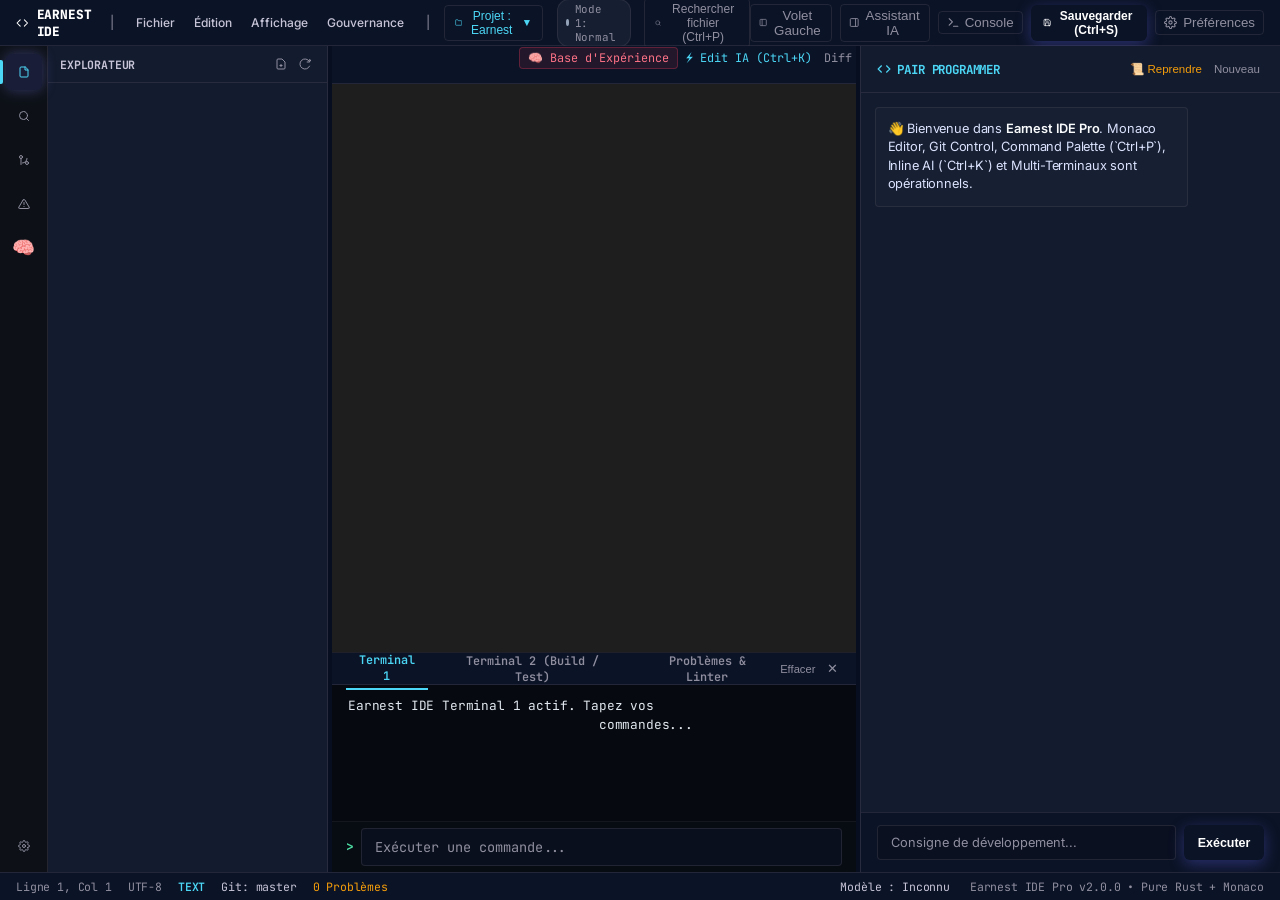
==== earnest-ide/ui/index.html @ 31672d4c "fix(server): implement /api/ide/invariants and /api/ide/governance/check_invariants endpoints" ====
<!DOCTYPE html>
<html lang="fr">

<head>
    <meta charset="UTF-8">
    <meta name="viewport" content="width=device-width, initial-scale=1.0">
    <title>Earnest IDE • Professional Agentic Code Studio</title>
    <link rel="preconnect" href="https://fonts.googleapis.com">
    <link rel="preconnect" href="https://fonts.gstatic.com" crossorigin>
    <link
        href="https://fonts.googleapis.com/css2?family=Inter:wght@400;500;600;700;800&family=JetBrains+Mono:wght@400;500;600;700&display=swap"
        rel="stylesheet">
    <link rel="stylesheet" href="css/variables.css">
    <link rel="stylesheet" href="css/layout.css">
    <link rel="stylesheet" href="css/components.css">
    <script>
        (function () {
            const isCustomScheme = window.location.protocol === 'tauri:' || window.location.protocol === 'file:' || window.location.hostname === 'tauri.localhost';
            window.__EARNEST_IDE_API__ = isCustomScheme ? 'http://127.0.0.1:8090' : window.location.origin;

            const origFetch = window.fetch;
            window.fetch = function (resource, init) {
                if (typeof resource === 'string' && resource.startsWith('/api/')) {
                    resource = window.__EARNEST_IDE_API__ + resource;
                } else if (resource instanceof Request && resource.url.startsWith('/api/')) {
                    resource = new Request(window.__EARNEST_IDE_API__ + resource.url, resource);
                }
                return origFetch(resource, init);
            };
        })();
    </script>
    <script src="js/vendor/marked.min.js"></script>
    <script src="js/vendor/monaco/vs/loader.js"></script>

    <style>
        body,
        html {
            margin: 0;
            padding: 0;
            height: 100%;
            overflow: hidden;
            background: var(--surface-lowest);
            color: var(--text-primary);
            font-family: var(--font-sans);
        }

        .ide-container {
            display: grid;
            grid-template-rows: 46px 1fr 28px;
            height: 100vh;
            width: 100vw;
        }

        .ide-top-bar {
            display: flex;
            align-items: center;
            justify-content: space-between;
            padding: 0 1rem;
            background: var(--surface-dim);
            border-bottom: 1px solid var(--border-subtle);
            font-size: 0.8rem;
            user-select: none;
        }

        /* Barre d'activité VS Code Style (Activity Bar) */
        .ide-body-wrap {
            display: grid;
            grid-template-columns: 48px 1fr;
            overflow: hidden;
            height: 100%;
        }

        .activity-bar {
            background: #0d1117;
            border-right: 1px solid var(--border-subtle);
            display: flex;
            flex-direction: column;
            align-items: center;
            padding: 0.5rem 0;
            gap: 0.5rem;
            z-index: 10;
        }

        .activity-btn {
            width: 36px;
            height: 36px;
            display: flex;
            align-items: center;
            justify-content: center;
            border-radius: 6px;
            border: none;
            background: transparent;
            color: var(--text-muted);
            cursor: pointer;
            transition: all 0.15s ease;
            position: relative;
        }

        .activity-btn:hover {
            color: var(--text-primary);
            background: rgba(255, 255, 255, 0.06);
        }

        .activity-btn.active {
            color: var(--accent-cyan);
            background: rgba(99, 102, 241, 0.15);
        }

        .activity-btn.active::before {
            content: '';
            position: absolute;
            left: -6px;
            top: 6px;
            bottom: 6px;
            width: 3px;
            background: var(--accent-cyan);
            border-radius: 0 2px 2px 0;
        }

        .ide-main-grid {
            display: grid;
            grid-template-columns: var(--sidebar-width, 280px) 4px 1fr 4px var(--agent-width, 420px);
            overflow: hidden;
            height: 100%;
        }

        /* Splitters / Resizers Draggables */
        .resizer-v {
            width: 4px;
            cursor: col-resize;
            background: transparent;
            transition: background 0.2s ease;
            z-index: 10;
        }

        .resizer-v:hover,
        .resizer-v.dragging {
            background: var(--accent-cyan);
            box-shadow: 0 0 8px var(--accent-cyan);
        }

        /* 1. Panneau Latéral Gauche Commutable (Explorer / Search / Git / Diagnostics) */
        .ide-sidebar-pane {
            background: var(--surface-low);
            border-right: 1px solid var(--border-subtle);
            display: flex;
            flex-direction: column;
            overflow: hidden;
        }

        .sidebar-view {
            display: none;
            flex-direction: column;
            height: 100%;
            overflow: hidden;
        }

        .sidebar-view.active {
            display: flex;
        }

        .tree-header {
            padding: 0.5rem 0.75rem;
            font-family: var(--font-mono);
            font-size: 0.72rem;
            font-weight: 700;
            color: var(--text-secondary);
            text-transform: uppercase;
            border-bottom: 1px solid var(--border-subtle);
            display: flex;
            justify-content: space-between;
            align-items: center;
        }

        .icon-btn {
            background: none;
            border: none;
            color: var(--text-muted);
            cursor: pointer;
            padding: 4px;
            border-radius: 4px;
            display: inline-flex;
            align-items: center;
            justify-content: center;
            transition: all 0.15s ease;
        }

        .icon-btn:hover {
            color: var(--text-primary);
            background: rgba(255, 255, 255, 0.08);
        }

        .sidebar-body {
            flex: 1;
            overflow-y: auto;
            padding: 0.25rem 0;
            font-family: var(--font-mono);
            font-size: 0.78rem;
        }

        /* Arborescence dépliable */
        .tree-node-row {
            display: flex;
            align-items: center;
            padding: 0.25rem 0.5rem;
            cursor: pointer;
            color: var(--text-secondary);
            white-space: nowrap;
            overflow: hidden;
            text-overflow: ellipsis;
            position: relative;
            user-select: none;
        }

        .tree-node-row:hover {
            background: rgba(255, 255, 255, 0.05);
            color: var(--text-primary);
        }

        .tree-node-row.selected {
            background: rgba(99, 102, 241, 0.18);
            color: var(--accent-cyan);
            font-weight: 600;
        }

        .tree-arrow {
            display: inline-flex;
            align-items: center;
            justify-content: center;
            width: 16px;
            height: 16px;
            font-size: 9px;
            color: var(--text-muted);
            transition: transform 0.15s ease;
            flex-shrink: 0;
        }

        .tree-arrow.expanded {
            transform: rotate(90deg);
        }

        .tree-arrow.spacer {
            visibility: hidden;
        }

        .tree-icon {
            display: inline-flex;
            margin-right: 0.4rem;
            flex-shrink: 0;
        }

        .tree-item-actions {
            display: none;
            position: absolute;
            right: 6px;
            gap: 4px;
            background: var(--surface-low);
            padding: 2px 4px;
            border-radius: 4px;
        }

        .tree-node-row:hover .tree-item-actions {
            display: flex;
        }

        /* 2. Panneau Central (Monaco Editor + Panneau Inférieur Multi-onglets) */
        .ide-center-pane {
            display: grid;
            grid-template-rows: 1fr 220px;
            background: #1e1e1e;
            overflow: hidden;
            position: relative;
        }

        .ide-center-pane.bottom-panel-closed {
            grid-template-rows: 1fr 0px;
        }

        .ide-editor-section {
            display: flex;
            flex-direction: column;
            overflow: hidden;
            position: relative;
            background: #1e1e1e;
        }

        .editor-top-controls {
            display: flex;
            background: var(--surface-dim);
            border-bottom: 1px solid var(--border-subtle);
            height: 38px;
            align-items: stretch;
            justify-content: space-between;
        }

        .editor-tabs {
            display: flex;
            overflow-x: auto;
            flex: 1;
        }

        .editor-tab {
            display: inline-flex;
            align-items: center;
            gap: 0.5rem;
            padding: 0 0.85rem;
            font-family: var(--font-mono);
            font-size: 0.78rem;
            border-right: 1px solid var(--border-subtle);
            color: var(--text-secondary);
            cursor: pointer;
            background: var(--surface-dim);
            user-select: none;
            white-space: nowrap;
        }

        .editor-tab.active {
            background: #1e1e1e;
            color: var(--text-primary);
            font-weight: 600;
            border-top: 2px solid var(--primary);
        }

        .editor-tab-close {
            display: inline-flex;
            align-items: center;
            justify-content: center;
            width: 16px;
            height: 16px;
            border-radius: 50%;
            font-size: 11px;
            color: var(--text-muted);
            transition: all 0.15s ease;
        }

        .editor-tab-close:hover {
            background: rgba(239, 68, 68, 0.25);
            color: #ef4444;
        }

        .editor-tab.modified .editor-tab-close::before {
            content: '●';
            color: var(--accent-amber);
            font-size: 10px;
        }

        /* Inline AI Edit Overlay (Ctrl+K) */
        .inline-ai-widget {
            display: none;
            position: absolute;
            z-index: 50;
            background: #181d28;
            border: 1px solid var(--accent-cyan);
            border-radius: 6px;
            padding: 8px 12px;
            box-shadow: 0 10px 25px rgba(0, 0, 0, 0.8);
            width: 480px;
            max-width: 90%;
        }

        .inline-ai-widget.visible {
            display: block;
        }

        .inline-ai-input-row {
            display: flex;
            align-items: center;
            gap: 6px;
        }

        .inline-ai-input {
            flex: 1;
            background: #0f141f;
            border: 1px solid var(--border-subtle);
            color: #f8fafc;
            font-family: var(--font-mono);
            font-size: 0.82rem;
            padding: 6px 10px;
            border-radius: 4px;
            outline: none;
        }

        .inline-ai-btn {
            background: var(--primary);
            color: #fff;
            border: none;
            border-radius: 4px;
            padding: 6px 12px;
            font-size: 0.78rem;
            font-weight: 600;
            cursor: pointer;
        }

        #monaco-editor-container {
            flex: 1;
            width: 100%;
            height: 100%;
            position: relative;
            overflow: hidden;
        }

        #monaco-diff-container {
            display: none;
            flex: 1;
            width: 100%;
            height: 100%;
            position: relative;
            overflow: hidden;
        }

        /* 3. Panneau Inférieur Multi-Onglets (Terminaux, Diagnostics, Git Log) */
        .ide-bottom-panel {
            display: flex;
            flex-direction: column;
            background: #06090f;
            border-top: 1px solid var(--border-subtle);
            overflow: hidden;
        }

        .bottom-panel-header {
            height: 32px;
            display: flex;
            align-items: center;
            justify-content: space-between;
            padding: 0 0.85rem;
            background: var(--surface-dim);
            border-bottom: 1px solid var(--border-subtle);
            font-family: var(--font-mono);
            font-size: 0.74rem;
        }

        .bottom-panel-tabs {
            display: flex;
            align-items: center;
            gap: 0.75rem;
        }

        .bottom-tab-btn {
            background: none;
            border: none;
            color: var(--text-muted);
            cursor: pointer;
            font-family: var(--font-mono);
            font-size: 0.74rem;
            font-weight: 600;
            padding: 4px 6px;
            display: flex;
            align-items: center;
            gap: 4px;
        }

        .bottom-tab-btn.active {
            color: var(--accent-cyan);
            border-bottom: 2px solid var(--accent-cyan);
        }

        .bottom-content-pane {
            flex: 1;
            overflow: hidden;
            display: none;
        }

        .bottom-content-pane.active {
            display: flex;
            flex-direction: column;
        }

        .terminal-output {
            flex: 1;
            padding: 0.75rem 1rem;
            overflow-y: auto;
            font-family: var(--font-mono);
            font-size: 0.8rem;
            color: #e2e8f0;
            white-space: pre-wrap;
            line-height: 1.45;
        }

        .terminal-input-bar {
            display: flex;
            align-items: center;
            padding: 0.4rem 0.85rem;
            background: #070b12;
            border-top: 1px solid rgba(255, 255, 255, 0.05);
            font-family: var(--font-mono);
            gap: 0.5rem;
        }

        .terminal-prompt-sym {
            color: var(--accent-emerald);
            font-weight: 700;
            font-size: 0.82rem;
            user-select: none;
        }

        #terminal-input {
            flex: 1;
            background: transparent;
            border: none;
            outline: none;
            color: #f8fafc;
            font-family: var(--font-mono);
            font-size: 0.82rem;
        }

        /* 4. Assistant ReAct Agent */
        .ide-agent-pane {
            background: var(--surface-low);
            border-left: 1px solid var(--border-subtle);
            display: flex;
            flex-direction: column;
            overflow: hidden;
        }

        .agent-header {
            padding: 0.75rem 1rem;
            border-bottom: 1px solid var(--border-subtle);
            display: flex;
            justify-content: space-between;
            align-items: center;
        }

        .agent-stream {
            flex: 1;
            overflow-y: auto;
            padding: 0.85rem;
            display: flex;
            flex-direction: column;
            gap: 0.75rem;
        }

        .agent-input-box {
            padding: 0.75rem 1rem;
            border-top: 1px solid var(--border-subtle);
            background: var(--surface-dim);
        }

        /* Quick Open / Command Palette Modal (Ctrl+P) */
        .palette-overlay {
            display: none;
            position: fixed;
            top: 60px;
            left: 50%;
            transform: translateX(-50%);
            width: 600px;
            max-width: 90vw;
            background: #111622;
            border: 1px solid var(--accent-cyan);
            border-radius: 8px;
            box-shadow: 0 20px 40px rgba(0, 0, 0, 0.8);
            z-index: 1000;
            flex-direction: column;
            overflow: hidden;
        }

        .palette-overlay.open {
            display: flex;
        }

        .palette-input-box {
            padding: 0.75rem 1rem;
            border-bottom: 1px solid var(--border-subtle);
        }

        .palette-input {
            width: 100%;
            background: transparent;
            border: none;
            outline: none;
            color: #f8fafc;
            font-family: var(--font-mono);
            font-size: 0.9rem;
        }

        .palette-list {
            max-height: 320px;
            overflow-y: auto;
            padding: 0.4rem;
            font-family: var(--font-mono);
            font-size: 0.78rem;
        }

        .palette-item {
            padding: 0.45rem 0.75rem;
            border-radius: 4px;
            cursor: pointer;
            display: flex;
            align-items: center;
            justify-content: space-between;
            color: var(--text-secondary);
        }

        .palette-item:hover,
        .palette-item.active {
            background: rgba(99, 102, 241, 0.2);
            color: var(--accent-cyan);
        }

        /* Status Bar */
        .ide-status-bar {
            background: var(--surface-dim);
            border-top: 1px solid var(--border-subtle);
            padding: 0 1rem;
            display: flex;
            align-items: center;
            justify-content: space-between;
            font-family: var(--font-mono);
            font-size: 0.72rem;
            color: var(--text-muted);
            user-select: none;
        }

        /* Menu Bar Desktop Pro (VS Code Style) */
        .menu-dropdown {
            position: relative;
            display: inline-block;
        }

        .menu-bar-btn {
            background: transparent;
            border: none;
            color: var(--text-secondary);
            font-family: var(--font-sans);
            font-size: 0.75rem;
            font-weight: 500;
            padding: 4px 8px;
            border-radius: 4px;
            cursor: pointer;
            transition: background 0.15s ease, color 0.15s ease;
        }

        .menu-bar-btn:hover,
        .menu-bar-btn.active {
            background: rgba(255, 255, 255, 0.08);
            color: var(--text-primary);
        }

        .menu-dropdown-content {
            display: none;
            position: absolute;
            top: 100%;
            left: 0;
            min-width: 220px;
            background: #111622;
            border: 1px solid var(--border-subtle);
            border-radius: 6px;
            box-shadow: 0 10px 25px rgba(0, 0, 0, 0.7);
            z-index: 1000;
            padding: 4px 0;
            margin-top: 4px;
        }

        .menu-dropdown-content.show {
            display: block;
        }

        .menu-item {
            display: flex;
            align-items: center;
            justify-content: space-between;
            padding: 6px 12px;
            color: var(--text-secondary);
            font-size: 0.75rem;
            font-family: var(--font-sans);
            cursor: pointer;
            transition: background 0.12s ease, color 0.12s ease;
        }

        .menu-item:hover {
            background: rgba(99, 102, 241, 0.2);
            color: #fff;
        }

        .menu-item-shortcut {
            font-family: var(--font-mono);
            font-size: 0.68rem;
            color: var(--text-muted);
            margin-left: 12px;
        }

        .menu-separator {
            height: 1px;
            background: var(--border-subtle);
            margin: 4px 0;
        }
    </style>
</head>

<body>
    <div class="ide-container">
        <!-- Barre de titre & Navigation Principale -->
        <header class="ide-top-bar">
            <div style="display: flex; align-items: center; gap: 0.85rem;">
                <div
                    style="display: flex; align-items: center; gap: 0.5rem; font-weight: 800; color: #fff; font-family: var(--font-mono);">
                    <svg width="18" height="18" viewBox="0 0 24 24" fill="none" stroke="currentColor" stroke-width="2"
                        stroke-linecap="round" stroke-linejoin="round">
                        <polyline points="16 18 22 12 16 6"></polyline>
                        <polyline points="8 6 2 12 8 18"></polyline>
                    </svg>
                    <span>EARNEST IDE</span>
                </div>
                <span style="color: var(--text-muted);">|</span>

                <!-- Menu Bar Desktop Pro (VS Code Style) -->
                <div class="menu-bar" style="display: flex; align-items: center; gap: 0.2rem;">
                    <!-- Menu Fichier -->
                    <div class="menu-dropdown">
                        <button class="menu-bar-btn" id="menu-btn-file">Fichier</button>
                        <div class="menu-dropdown-content" id="menu-dropdown-file">
                            <div class="menu-item" id="m-file-new">
                                <span>Nouveau Fichier</span>
                                <span class="menu-item-shortcut">Alt+N</span>
                            </div>
                            <div class="menu-item" id="m-file-open">
                                <span>Ouvrir Fichier...</span>
                                <span class="menu-item-shortcut">Ctrl+P</span>
                            </div>
                            <div class="menu-separator"></div>
                            <div class="menu-item" id="m-file-save">
                                <span>Enregistrer</span>
                                <span class="menu-item-shortcut">Ctrl+S</span>
                            </div>
                            <div class="menu-item" id="m-file-close">
                                <span>Fermer Onglet</span>
                                <span class="menu-item-shortcut">Ctrl+W</span>
                            </div>
                            <div class="menu-separator"></div>
                            <div class="menu-item" id="m-file-projects">
                                <span>Changer de Projet...</span>
                                <span class="menu-item-shortcut"></span>
                            </div>
                        </div>
                    </div>

                    <!-- Menu Édition -->
                    <div class="menu-dropdown">
                        <button class="menu-bar-btn" id="menu-btn-edit">Édition</button>
                        <div class="menu-dropdown-content" id="menu-dropdown-edit">
                            <div class="menu-item" id="m-edit-ai">
                                <span>Inline AI Edit...</span>
                                <span class="menu-item-shortcut">Ctrl+K</span>
                            </div>
                            <div class="menu-item" id="m-edit-search">
                                <span>Recherche Globale</span>
                                <span class="menu-item-shortcut">Ctrl+Shift+F</span>
                            </div>
                            <div class="menu-separator"></div>
                            <div class="menu-item" id="m-edit-diff">
                                <span>Basculer Vue Diff</span>
                                <span class="menu-item-shortcut"></span>
                            </div>
                        </div>
                    </div>

                    <!-- Menu Affichage -->
                    <div class="menu-dropdown">
                        <button class="menu-bar-btn" id="menu-btn-view">Affichage</button>
                        <div class="menu-dropdown-content" id="menu-dropdown-view">
                            <div class="menu-item" id="m-view-explorer">
                                <span>Explorateur de Fichiers</span>
                                <span class="menu-item-shortcut">Ctrl+B</span>
                            </div>
                            <div class="menu-item" id="m-view-terminal">
                                <span>Terminal / Console</span>
                                <span class="menu-item-shortcut">Ctrl+`</span>
                            </div>
                            <div class="menu-item" id="m-view-agent">
                                <span>Volet Assistant IA</span>
                                <span class="menu-item-shortcut">Ctrl+J</span>
                            </div>
                            <div class="menu-separator"></div>
                            <div class="menu-item" id="m-view-kb-full">
                                <span>Base d'Expérience (Plein Écran)</span>
                                <span class="menu-item-shortcut"></span>
                            </div>
                            <div class="menu-item" id="m-view-diagnostics">
                                <span>Diagnostics & Problèmes</span>
                                <span class="menu-item-shortcut"></span>
                            </div>
                        </div>
                    </div>

                    <!-- Menu Gouvernance -->
                    <div class="menu-dropdown">
                        <button class="menu-bar-btn" id="menu-btn-gov">Gouvernance</button>
                        <div class="menu-dropdown-content" id="menu-dropdown-gov">
                            <div class="menu-item" id="m-gov-cockpit">
                                <span>Inspecter Mode & Politiques</span>
                                <span class="menu-item-shortcut"></span>
                            </div>
                            <div class="menu-item" id="m-gov-kb">
                                <span>Base d'Expérience & Vérités</span>
                                <span class="menu-item-shortcut"></span>
                            </div>
                            <div class="menu-separator"></div>
                            <div class="menu-item" id="m-gov-refresh">
                                <span>Revalider Invariants</span>
                                <span class="menu-item-shortcut"></span>
                            </div>
                        </div>
                    </div>
                </div>

                <span style="color: var(--text-muted);">|</span>

                <!-- Sélecteur & Gestionnaire de Projet -->
                <button id="btn-project-manager" class="icon-btn"
                    style="border: 1px solid var(--border-subtle); padding: 3px 10px; border-radius: 4px; gap: 0.4rem; font-size: 0.75rem; color: var(--accent-cyan);"
                    title="Gérer ou changer de projet">
                    <svg width="13" height="13" viewBox="0 0 24 24" fill="none" stroke="currentColor" stroke-width="2">
                        <path d="M22 19a2 2 0 0 1-2 2H4a2 2 0 0 1-2-2V5a2 2 0 0 1 2-2h5l2 3h9a2 2 0 0 1 2 2z"></path>
                    </svg>
                    <span id="top-project-name">Projet : Earnest</span>
                    <span style="font-size: 0.65rem;">▼</span>
                </button>

                <!-- Badge Mode Gouvernance par Invariants -->
                <div id="governance-badge"
                    style="display: inline-flex; align-items: center; gap: 0.35rem; padding: 2px 8px; border-radius: 12px; font-size: 0.68rem; font-family: var(--font-mono); border: 1px solid var(--border-subtle); background: rgba(30, 41, 59, 0.6); color: var(--text-muted); cursor: pointer;"
                    title="Statut de gouvernance d'agent">
                    <span id="gov-indicator"
                        style="width: 7px; height: 7px; border-radius: 50%; background: #94a3b8;"></span>
                    <span id="gov-mode-text">Mode 1: Normal</span>
                </div>
                <button id="btn-quick-open-top" class="icon-btn"
                    style="border: 1px solid var(--border-subtle); padding: 3px 10px; border-radius: 4px; gap: 0.4rem; font-size: 0.75rem;"
                    title="Rechercher un fichier (Ctrl+P)">
                    <svg width="12" height="12" viewBox="0 0 24 24" fill="none" stroke="currentColor" stroke-width="2"
                        stroke-linecap="round" stroke-linejoin="round">
                        <circle cx="11" cy="11" r="8"></circle>
                        <line x1="21" y1="21" x2="16.65" y2="16.65"></line>
                    </svg>
                    <span>Rechercher fichier (Ctrl+P)</span>
                </button>
            </div>

            <div style="display: flex; align-items: center; gap: 0.5rem;">
                <!-- Volet Toggles (Sidebar & Agent) -->
                <button id="btn-toggle-sidebar" class="icon-btn"
                    style="border: 1px solid var(--border-subtle); padding: 3px 8px; border-radius: 4px; gap: 0.3rem;"
                    title="Afficher/Masquer le panneau latéral gauche (Ctrl+B)">
                    <svg width="13" height="13" viewBox="0 0 24 24" fill="none" stroke="currentColor" stroke-width="2">
                        <rect x="3" y="3" width="18" height="18" rx="2" ry="2"></rect>
                        <line x1="9" y1="3" x2="9" y2="21"></line>
                    </svg>
                    <span>Volet Gauche</span>
                </button>

                <button id="btn-toggle-agent" class="icon-btn"
                    style="border: 1px solid var(--border-subtle); padding: 3px 8px; border-radius: 4px; gap: 0.3rem;"
                    title="Afficher/Masquer l'Assistant Pair Programmer (Ctrl+J)">
                    <svg width="13" height="13" viewBox="0 0 24 24" fill="none" stroke="currentColor" stroke-width="2">
                        <rect x="3" y="3" width="18" height="18" rx="2" ry="2"></rect>
                        <line x1="15" y1="3" x2="15" y2="21"></line>
                    </svg>
                    <span>Assistant IA</span>
                </button>

                <button id="btn-toggle-bottom" class="icon-btn"
                    style="border: 1px solid var(--border-subtle); padding: 3px 8px; border-radius: 4px; gap: 0.3rem;"
                    title="Afficher/Masquer le panneau inférieur (Terminal / Diagnostics)">
                    <svg width="13" height="13" viewBox="0 0 24 24" fill="none" stroke="currentColor" stroke-width="2"
                        stroke-linecap="round" stroke-linejoin="round">
                        <polyline points="4 17 10 11 4 5"></polyline>
                        <line x1="12" y1="19" x2="20" y2="19"></line>
                    </svg>
                    <span>Console</span>
                </button>

                <button id="btn-save-file" class="btn-primary"
                    style="padding: 0.25rem 0.75rem; font-size: 0.75rem; display: inline-flex; align-items: center; gap: 0.4rem;">
                    <svg width="13" height="13" viewBox="0 0 24 24" fill="none" stroke="currentColor" stroke-width="2"
                        stroke-linecap="round" stroke-linejoin="round">
                        <path d="M19 21H5a2 2 0 0 1-2-2V5a2 2 0 0 1 2-2h11l5 5v11a2 2 0 0 1-2 2z"></path>
                        <polyline points="17 21 17 13 7 13 7 21"></polyline>
                        <polyline points="7 3 7 8 15 8"></polyline>
                    </svg>
                    Sauvegarder (Ctrl+S)
                </button>

                <button id="btn-open-settings" class="icon-btn"
                    style="border: 1px solid var(--border-subtle); padding: 4px 8px; border-radius: 4px; gap: 0.4rem;"
                    title="Préférences de l'application">
                    <svg width="13" height="13" viewBox="0 0 24 24" fill="none" stroke="currentColor" stroke-width="2"
                        stroke-linecap="round" stroke-linejoin="round">
                        <circle cx="12" cy="12" r="3"></circle>
                        <path
                            d="M19.4 15a1.65 1.65 0 0 0 .33 1.82l.06.06a2 2 0 0 1 0 2.83 2 2 0 0 1-2.83 0l-.06-.06a1.65 1.65 0 0 0-1.82-.33 1.65 1.65 0 0 0-1 1.51V21a2 2 0 0 1-2 2 2 2 0 0 1-2-2v-.09A1.65 1.65 0 0 0 9 19.4a1.65 1.65 0 0 0-1.82.33l-.06.06a2 2 0 0 1-2.83 0 2 2 0 0 1 0-2.83l.06-.06a1.65 1.65 0 0 0 .33-1.82 1.65 1.65 0 0 0-1.51-1H3a2 2 0 0 1-2-2 2 2 0 0 1 2-2h.09A1.65 1.65 0 0 0 4.6 9a1.65 1.65 0 0 0-.33-1.82l-.06-.06a2 2 0 0 1 0-2.83 2 2 0 0 1 2.83 0l.06.06a1.65 1.65 0 0 0 1.82.33H9a1.65 1.65 0 0 0 1-1.51V3a2 2 0 0 1 2-2 2 2 0 0 1 2 2v.09a1.65 1.65 0 0 0 1 1.51 1.65 1.65 0 0 0 1.82-.33l.06-.06a2 2 0 0 1 2.83 0 2 2 0 0 1 0 2.83l-.06.06a1.65 1.65 0 0 0-.33 1.82V9a1.65 1.65 0 0 0 1.51 1H21a2 2 0 0 1 2 2 2 2 0 0 1-2 2h-.09a1.65 1.65 0 0 0-1.51 1z">
                        </path>
                    </svg>
                    <span>Préférences</span>
                </button>
            </div>
        </header>

        <!-- Body avec Barre d'activité latérale (Activity Bar) -->
        <div class="ide-body-wrap">
            <nav class="activity-bar">
                <button class="activity-btn active" id="act-btn-explorer" title="Explorateur de Fichiers">
                    <svg width="18" height="18" viewBox="0 0 24 24" fill="none" stroke="currentColor" stroke-width="2"
                        stroke-linecap="round" stroke-linejoin="round">
                        <path d="M14 2H6a2 2 0 0 0-2 2v16a2 2 0 0 0 2 2h12a2 2 0 0 0 2-2V8z"></path>
                        <polyline points="14 2 14 8 20 8"></polyline>
                    </svg>
                </button>
                <button class="activity-btn" id="act-btn-search" title="Recherche Globale (Ctrl+Shift+F)">
                    <svg width="18" height="18" viewBox="0 0 24 24" fill="none" stroke="currentColor" stroke-width="2"
                        stroke-linecap="round" stroke-linejoin="round">
                        <circle cx="11" cy="11" r="8"></circle>
                        <line x1="21" y1="21" x2="16.65" y2="16.65"></line>
                    </svg>
                </button>
                <button class="activity-btn" id="act-btn-git" title="Gestion de Version Git">
                    <svg width="18" height="18" viewBox="0 0 24 24" fill="none" stroke="currentColor" stroke-width="2"
                        stroke-linecap="round" stroke-linejoin="round">
                        <circle cx="18" cy="18" r="3"></circle>
                        <circle cx="6" cy="6" r="3"></circle>
                        <path d="M6 9v12"></path>
                        <path d="M18 9a9 9 0 0 1-9 9"></path>
                    </svg>
                </button>
                <button class="activity-btn" id="act-btn-diagnostics" title="Diagnostics & Linter">
                    <svg width="18" height="18" viewBox="0 0 24 24" fill="none" stroke="currentColor" stroke-width="2"
                        stroke-linecap="round" stroke-linejoin="round">
                        <path
                            d="M10.29 3.86L1.82 18a2 2 0 0 0 1.71 3h16.94a2 2 0 0 0 1.71-3L13.71 3.86a2 2 0 0 0-3.42 0z">
                        </path>
                        <line x1="12" y1="9" x2="12" y2="13"></line>
                        <line x1="12" y1="17" x2="12.01" y2="17"></line>
                    </svg>
                </button>
                <button class="activity-btn" id="act-btn-kb" title="Base d'Expérience & Vérités (BCPE)">
                    <span style="font-size: 1.15rem; line-height: 1;">🧠</span>
                </button>
                <div style="flex: 1;"></div>
                <button class="activity-btn" id="act-btn-settings" title="Préférences Générales">
                    <svg width="18" height="18" viewBox="0 0 24 24" fill="none" stroke="currentColor" stroke-width="2"
                        stroke-linecap="round" stroke-linejoin="round">
                        <circle cx="12" cy="12" r="3"></circle>
                        <path
                            d="M19.4 15a1.65 1.65 0 0 0 .33 1.82l.06.06a2 2 0 0 1 0 2.83 2 2 0 0 1-2.83 0l-.06-.06a1.65 1.65 0 0 0-1.82-.33 1.65 1.65 0 0 0-1 1.51V21a2 2 0 0 1-2 2 2 2 0 0 1-2-2v-.09A1.65 1.65 0 0 0 9 19.4a1.65 1.65 0 0 0-1.82.33l-.06.06a2 2 0 0 1-2.83 0 2 2 0 0 1 0-2.83l.06-.06a1.65 1.65 0 0 0 .33-1.82 1.65 1.65 0 0 0-1.51-1H3a2 2 0 0 1-2-2 2 2 0 0 1 2-2h.09A1.65 1.65 0 0 0 4.6 9a1.65 1.65 0 0 0-.33-1.82l-.06-.06a2 2 0 0 1 0-2.83 2 2 0 0 1 2.83 0l.06.06a1.65 1.65 0 0 0 1.82.33H9a1.65 1.65 0 0 0 1-1.51V3a2 2 0 0 1 2-2 2 2 0 0 1 2 2v.09a1.65 1.65 0 0 0 1 1.51 1.65 1.65 0 0 0 1.82-.33l.06-.06a2 2 0 0 1 2.83 0 2 2 0 0 1 0 2.83l-.06.06a1.65 1.65 0 0 0-.33 1.82V9a1.65 1.65 0 0 0 1.51 1H21a2 2 0 0 1 2 2 2 2 0 0 1-2 2h-.09a1.65 1.65 0 0 0-1.51 1z">
                        </path>
                    </svg>
                </button>
            </nav>

            <main class="ide-main-grid">
                <!-- 1. Panneau Latéral Commutable -->
                <section class="ide-sidebar-pane">
                    <!-- Vue A : Explorateur de Fichiers -->
                    <div class="sidebar-view active" id="view-explorer">
                        <div class="tree-header">
                            <span>EXPLORATEUR</span>
                            <div style="display: flex; gap: 4px;">
                                <button class="icon-btn" id="btn-new-file" title="Nouveau Fichier">
                                    <svg width="12" height="12" viewBox="0 0 24 24" fill="none" stroke="currentColor"
                                        stroke-width="2">
                                        <path d="M14 2H6a2 2 0 0 0-2 2v16a2 2 0 0 0 2 2h12a2 2 0 0 0 2-2V8z"></path>
                                        <line x1="12" y1="18" x2="12" y2="12"></line>
                                        <line x1="9" y1="15" x2="15" y2="15"></line>
                                    </svg>
                                </button>
                                <button class="icon-btn" id="btn-refresh-tree" title="Actualiser">
                                    <svg width="12" height="12" viewBox="0 0 24 24" fill="none" stroke="currentColor"
                                        stroke-width="2">
                                        <path d="M21.5 2v6h-6M21.34 15.57a10 10 0 1 1-.57-8.38l5.67-5.67" />
                                    </svg>
                                </button>
                            </div>
                        </div>
                        <div class="sidebar-body" id="tree-root"></div>
                    </div>

                    <!-- Vue B : Recherche Globale Regex (Ctrl+Shift+F) -->
                    <div class="sidebar-view" id="view-search">
                        <div class="tree-header"><span>RECHERCHE GLOBALE</span></div>
                        <div style="padding: 0.65rem 0.75rem; border-bottom: 1px solid var(--border-subtle);">
                            <input type="text" id="global-search-input" placeholder="Rechercher dans tout le projet..."
                                style="width: 100%; box-sizing: border-box; background: #0b0f19; border: 1px solid var(--border-subtle); color: #fff; padding: 5px 8px; font-family: var(--font-mono); font-size: 0.78rem; border-radius: 4px;" />
                        </div>
                        <div class="sidebar-body" id="search-results-list" style="padding: 0.5rem;">
                            <div
                                style="color: var(--text-muted); font-size: 0.75rem; text-align: center; padding: 1rem;">
                                Tapez une requête pour chercher dans le projet</div>
                        </div>
                    </div>

                    <!-- Vue C : Contrôle de Source Git -->
                    <div class="sidebar-view" id="view-git">
                        <div class="tree-header">
                            <span>GIT SOURCE CONTROL</span>
                            <span id="git-branch-badge"
                                style="color: var(--accent-cyan); font-size: 0.72rem; text-transform: none;">master</span>
                        </div>
                        <div
                            style="padding: 0.65rem 0.75rem; border-bottom: 1px solid var(--border-subtle); display: flex; flex-direction: column; gap: 0.5rem;">
                            <input type="text" id="git-commit-msg" placeholder="Message de commit..."
                                style="width: 100%; box-sizing: border-box; background: #0b0f19; border: 1px solid var(--border-subtle); color: #fff; padding: 5px 8px; font-family: var(--font-mono); font-size: 0.78rem; border-radius: 4px;" />
                            <button id="btn-git-commit" class="btn-primary"
                                style="padding: 4px 8px; font-size: 0.75rem;">Commit Tout (Staged + Modified)</button>
                        </div>
                        <div class="sidebar-body" id="git-files-list" style="padding: 0.4rem;"></div>
                    </div>

                    <!-- Vue D : Diagnostics & Linter -->
                    <div class="sidebar-view" id="view-diagnostics">
                        <div class="tree-header">
                            <span>DIAGNOSTICS & ERREURS</span>
                            <button class="icon-btn" id="btn-refresh-diagnostics" title="Relancer l'analyse">
                                <svg width="12" height="12" viewBox="0 0 24 24" fill="none" stroke="currentColor"
                                    stroke-width="2">
                                    <path d="M21.5 2v6h-6M21.34 15.57a10 10 0 1 1-.57-8.38l5.67-5.67" />
                                </svg>
                            </button>
                        </div>
                        <div class="sidebar-body" id="diagnostics-list" style="padding: 0.4rem;">
                            <div
                                style="color: var(--text-muted); font-size: 0.75rem; text-align: center; padding: 1rem;">
                                Aucune erreur détectée</div>
                        </div>
                    </div>

                    <!-- Vue KB : Base d'Expérience Interactive -->
                    <div class="sidebar-view" id="view-kb" style="flex: 1; height: 100%;">
                        <!-- Rendu par KbView JS -->
                    </div>

                    <!-- Vue E : Préférences & Paramètres Modèles -->
                    <div class="sidebar-view" id="view-settings">
                        <div class="tree-header">
                            <span>CONFIGURATION & MODÈLES IA</span>
                        </div>
                        <div class="sidebar-body"
                            style="padding: 0.85rem; display: flex; flex-direction: column; gap: 1rem; font-family: var(--font-mono); font-size: 0.76rem; overflow-y: auto;">
                            <!-- Section Modèle Actif -->
                            <div
                                style="background: rgba(15, 23, 42, 0.6); padding: 0.75rem; border-radius: 6px; border: 1px solid var(--border-subtle);">
                                <label
                                    style="display: block; color: var(--accent-cyan); margin-bottom: 0.4rem; font-weight: 700;">MODÈLE
                                    PAR DÉFAUT (ACTIF)</label>
                                <select id="pref-default-model"
                                    style="width: 100%; box-sizing: border-box; background: #0b0f19; border: 1px solid var(--border-subtle); color: #fff; padding: 6px; border-radius: 4px; font-family: var(--font-mono); font-size: 0.75rem;"></select>
                            </div>

                            <!-- Section Liste des Fournisseurs / Modèles -->
                            <div
                                style="background: rgba(15, 23, 42, 0.6); padding: 0.75rem; border-radius: 6px; border: 1px solid var(--border-subtle);">
                                <div
                                    style="display: flex; justify-content: space-between; align-items: center; margin-bottom: 0.5rem;">
                                    <label style="color: var(--text-primary); font-weight: 700;">FOURNISSEURS
                                        CONFIGURÉS</label>
                                    <button id="btn-toggle-add-model" class="icon-btn"
                                        style="border: 1px solid var(--accent-cyan); color: var(--accent-cyan); padding: 2px 6px; font-size: 0.7rem;">+
                                        Nouveau</button>
                                </div>
                                <div id="models-cards-list" style="display: flex; flex-direction: column; gap: 0.5rem;">
                                </div>

                                <!-- Formulaire Ajout / Édition d'un Fournisseur -->
                                <div id="model-form-pane"
                                    style="display: none; margin-top: 0.75rem; padding-top: 0.75rem; border-top: 1px dashed var(--border-subtle); flex-direction: column; gap: 0.45rem;">
                                    <input type="hidden" id="model-form-id" />
                                    <div>
                                        <label style="color: var(--text-muted); font-size: 0.7rem;">Nom
                                            convivial</label>
                                        <input type="text" id="model-form-name" placeholder="ex: Mon Serveur Local"
                                            style="width: 100%; box-sizing: border-box; background: #0b0f19; border: 1px solid var(--border-subtle); color: #fff; padding: 4px 6px; font-size: 0.75rem; border-radius: 4px;" />
                                    </div>
                                    <div>
                                        <label style="color: var(--text-muted); font-size: 0.7rem;">Type de
                                            protocole</label>
                                        <select id="model-form-type"
                                            style="width: 100%; box-sizing: border-box; background: #0b0f19; border: 1px solid var(--border-subtle); color: #fff; padding: 4px 6px; font-size: 0.75rem; border-radius: 4px;">
                                            <option value="openai">OpenAI Compatible (LM Studio, vLLM, DeepSeek,
                                                OpenAI...)</option>
                                            <option value="ollama">Ollama Native API (/api/generate)</option>
                                        </select>
                                    </div>
                                    <div>
                                        <label style="color: var(--text-muted); font-size: 0.7rem;">URL Endpoint (Base
                                            URL)</label>
                                        <input type="text" id="model-form-url"
                                            placeholder="http://127.0.0.1:1234 ou https://api.deepseek.com"
                                            style="width: 100%; box-sizing: border-box; background: #0b0f19; border: 1px solid var(--border-subtle); color: #fff; padding: 4px 6px; font-size: 0.75rem; border-radius: 4px;" />
                                    </div>
                                    <div>
                                        <label style="color: var(--text-muted); font-size: 0.7rem;">Identifiant
                                            Modèle</label>
                                        <input type="text" id="model-form-model"
                                            placeholder="ex: deepseek-chat, qwen2.5-coder:7b"
                                            style="width: 100%; box-sizing: border-box; background: #0b0f19; border: 1px solid var(--border-subtle); color: #fff; padding: 4px 6px; font-size: 0.75rem; border-radius: 4px;" />
                                    </div>
                                    <div>
                                        <label style="color: var(--text-muted); font-size: 0.7rem;">Clé API (Token /
                                            Secret)</label>
                                        <input type="password" id="model-form-key"
                                            placeholder="Optionnel (laisser vide si local)"
                                            style="width: 100%; box-sizing: border-box; background: #0b0f19; border: 1px solid var(--border-subtle); color: #fff; padding: 4px 6px; font-size: 0.75rem; border-radius: 4px;" />
                                    </div>
                                    <div style="display: flex; gap: 0.5rem; margin-top: 0.4rem;">
                                        <button id="btn-save-model-item" class="btn-primary"
                                            style="flex: 1; padding: 4px; font-size: 0.72rem;">Sauvegarder
                                            Modèle</button>
                                        <button id="btn-cancel-model-item" class="icon-btn"
                                            style="border: 1px solid var(--border-subtle); padding: 4px 8px; font-size: 0.72rem;">Annuler</button>
                                    </div>
                                </div>
                            </div>

                            <!-- Section Interpréteur & Éditeur -->
                            <div
                                style="background: rgba(15, 23, 42, 0.6); padding: 0.75rem; border-radius: 6px; border: 1px solid var(--border-subtle); display: flex; flex-direction: column; gap: 0.6rem;">
                                <label style="color: var(--text-primary); font-weight: 700;">ENVIRONNEMENT
                                    D'EXÉCUTION</label>
                                <div>
                                    <label
                                        style="display: block; color: var(--text-secondary); margin-bottom: 0.25rem;">Interpréteur
                                        Python</label>
                                    <input type="text" id="pref-python-path"
                                        placeholder="ex: python, D:\anaconda\python.exe"
                                        style="width: 100%; box-sizing: border-box; background: #0b0f19; border: 1px solid var(--border-subtle); color: #fff; padding: 5px; border-radius: 4px; font-family: var(--font-mono); font-size: 0.75rem;" />
                                </div>
                                <div style="display: grid; grid-template-columns: 1fr 1fr; gap: 0.5rem;">
                                    <div>
                                        <label
                                            style="display: block; color: var(--text-secondary); margin-bottom: 0.25rem;">Police
                                            Monaco</label>
                                        <input type="number" id="pref-editor-fontsize" value="13" min="10" max="28"
                                            style="width: 100%; box-sizing: border-box; background: #0b0f19; border: 1px solid var(--border-subtle); color: #fff; padding: 5px; border-radius: 4px; font-family: var(--font-mono); font-size: 0.75rem;" />
                                    </div>
                                    <div>
                                        <label
                                            style="display: block; color: var(--text-secondary); margin-bottom: 0.25rem;">Indentation</label>
                                        <select id="pref-editor-tabsize"
                                            style="width: 100%; box-sizing: border-box; background: #0b0f19; border: 1px solid var(--border-subtle); color: #fff; padding: 5px; border-radius: 4px; font-family: var(--font-mono); font-size: 0.75rem;">
                                            <option value="4">4 espaces</option>
                                            <option value="2">2 espaces</option>
                                        </select>
                                    </div>
                                </div>
                                <button id="btn-save-preferences" class="btn-primary"
                                    style="padding: 0.45rem; font-size: 0.75rem; margin-top: 0.25rem;">
                                    Appliquer les réglages
                                </button>
                                <span id="pref-status-msg"
                                    style="color: var(--accent-emerald); font-size: 0.7rem; text-align: center; display: none;">Préférences
                                    enregistrées ✓</span>
                            </div>
                        </div>
                    </div>
                </section>

                <div class="resizer-v" id="resizer-left"></div>

                <!-- 2. Panneau Central Monaco Editor & Console Inférieure -->
                <section class="ide-center-pane" id="center-pane">
                    <div class="ide-editor-section" id="editor-section-wrapper">
                        <div class="editor-top-controls">
                            <div class="editor-tabs" id="editor-tabs"></div>
                            <div class="editor-mode-toggle">
                                <button class="icon-btn" id="btn-open-kb-tab" title="Ouvrir la Base d'Expérience (BCPE)"
                                    style="font-size: 0.74rem; font-family: var(--font-mono); color: #fb7185; gap: 4px; border: 1px solid rgba(244, 63, 94, 0.3); padding: 2px 8px; border-radius: 4px; background: rgba(244, 63, 94, 0.1);">
                                    <span>🧠 Base d'Expérience</span>
                                </button>
                                <button class="icon-btn" id="btn-trigger-inline-ai" title="Inline AI Edit (Ctrl+K)"
                                    style="font-size: 0.74rem; font-family: var(--font-mono); color: var(--accent-cyan); gap: 4px;">
                                    <span>⚡ Edit IA (Ctrl+K)</span>
                                </button>
                                <button class="icon-btn" id="btn-toggle-diff" title="Basculer Diff Editor"
                                    style="font-size: 0.74rem; font-family: var(--font-mono); gap: 4px;">
                                    <span>Diff</span>
                                </button>
                            </div>
                        </div>

                        <!-- Vue KB Plein Écran (dans l'éditeur central) -->
                        <div id="central-kb-view"
                            style="display: none; height: 100%; width: 100%; overflow: hidden; background: #0f172a;">
                        </div>

                        <!-- Vue Cockpit Invariants Plein Écran (dans l'éditeur central) -->
                        <div id="central-gov-view"
                            style="display: none; height: 100%; width: 100%; overflow-y: auto; background: #0c1017; padding: 1.5rem; box-sizing: border-box; font-family: var(--font-sans);">
                            <div
                                style="max-width: 1000px; margin: 0 auto; display: flex; flex-direction: column; gap: 1.5rem;">
                                <div
                                    style="display: flex; justify-content: space-between; align-items: center; border-bottom: 1px solid var(--border-subtle); padding-bottom: 1rem;">
                                    <div>
                                        <h2
                                            style="font-size: 1.25rem; font-weight: 700; color: #fff; margin: 0 0 0.25rem 0; display: flex; align-items: center; gap: 0.5rem;">
                                            <span>🛡️ Cockpit de Gouvernance & Invariants d'Intégrité</span>
                                        </h2>
                                        <p style="font-size: 0.8rem; color: var(--text-secondary); margin: 0;">
                                            Supervision du runtime, validation des contrats et exécution Sandbox Shadow
                                        </p>
                                    </div>
                                    <button class="btn-primary" id="btn-central-run-invariants"
                                        style="padding: 0.45rem 1rem; font-size: 0.78rem;">
                                        ⚡ Revalider les Invariants
                                    </button>
                                </div>

                                <div style="display: grid; grid-template-columns: repeat(3, 1fr); gap: 1rem;">
                                    <div
                                        style="background: rgba(15, 23, 42, 0.6); border: 1px solid var(--border-subtle); border-radius: 8px; padding: 1rem;">
                                        <div
                                            style="font-size: 0.7rem; color: var(--text-muted); text-transform: uppercase;">
                                            Statut Verrou SHA-256</div>
                                        <div id="central-gov-lock-status"
                                            style="font-size: 1.1rem; font-weight: 700; color: var(--accent-emerald); margin-top: 0.35rem;">
                                            VERROUILLÉ ✓</div>
                                    </div>
                                    <div
                                        style="background: rgba(15, 23, 42, 0.6); border: 1px solid var(--border-subtle); border-radius: 8px; padding: 1rem;">
                                        <div
                                            style="font-size: 0.7rem; color: var(--text-muted); text-transform: uppercase;">
                                            Mode Actif de l'Agent</div>
                                        <div id="central-gov-mode-display"
                                            style="font-size: 1.1rem; font-weight: 700; color: var(--accent-cyan); margin-top: 0.35rem;">
                                            Mode 1: Normal</div>
                                    </div>
                                    <div
                                        style="background: rgba(15, 23, 42, 0.6); border: 1px solid var(--border-subtle); border-radius: 8px; padding: 1rem;">
                                        <div
                                            style="font-size: 0.7rem; color: var(--text-muted); text-transform: uppercase;">
                                            Contrats Spécifiés</div>
                                        <div id="central-gov-contracts-count"
                                            style="font-size: 1.1rem; font-weight: 700; color: #fff; margin-top: 0.35rem;">
                                            10 Invariants</div>
                                    </div>
                                </div>

                                <div
                                    style="background: rgba(15, 23, 42, 0.6); border: 1px solid var(--border-subtle); border-radius: 8px; padding: 1.25rem;">
                                    <h3
                                        style="font-size: 0.95rem; font-weight: 600; color: #fff; margin: 0 0 0.85rem 0;">
                                        Liste des Invariants & Sondes d'Exécution</h3>
                                    <div id="central-gov-invariants-list"
                                        style="display: flex; flex-direction: column; gap: 0.65rem; font-family: var(--font-mono); font-size: 0.78rem;">
                                        <!-- Dynamique -->
                                    </div>
                                </div>
                            </div>
                        </div>

                        <!-- Widget Flottant Inline AI (Ctrl+K) -->
                        <div class="inline-ai-widget" id="inline-ai-widget">
                            <div class="inline-ai-input-row">
                                <input type="text" id="inline-ai-input" class="inline-ai-input"
                                    placeholder="Instruction de modification (ex: 'Rends cette fonction asynchrone', 'Optimise')" />
                                <button id="btn-inline-ai-submit" class="inline-ai-btn">Générer</button>
                                <button class="icon-btn" id="btn-inline-ai-cancel">✕</button>
                            </div>
                        </div>

                        <div id="monaco-editor-container"></div>
                        <div id="monaco-diff-container"></div>
                    </div>

                    <!-- Panneau Inférieur Multi-Onglets (Terminaux, Diagnostics, Logs) -->
                    <div class="ide-bottom-panel" id="bottom-panel">
                        <div class="bottom-panel-header">
                            <div class="bottom-panel-tabs">
                                <button class="bottom-tab-btn active" id="btn-tab-term-1">Terminal 1</button>
                                <button class="bottom-tab-btn" id="btn-tab-term-2">Terminal 2 (Build / Test)</button>
                                <button class="bottom-tab-btn" id="btn-tab-problems">Problèmes & Linter</button>
                            </div>
                            <div style="display: flex; gap: 4px;">
                                <button class="icon-btn" id="btn-clear-terminal"
                                    style="font-size: 0.7rem;">Effacer</button>
                                <button class="icon-btn" id="btn-close-bottom">✕</button>
                            </div>
                        </div>

                        <!-- Onglet Terminal 1 -->
                        <div class="bottom-content-pane active" id="pane-term-1">
                            <div class="terminal-output" id="terminal-output-1">Earnest IDE Terminal 1 actif. Tapez vos
                                commandes...
                            </div>
                            <div class="terminal-input-bar">
                                <span class="terminal-prompt-sym">&gt;</span>
                                <input type="text" id="terminal-input-1" placeholder="Exécuter une commande..."
                                    spellcheck="false" autocomplete="off" />
                            </div>
                        </div>

                        <!-- Onglet Terminal 2 -->
                        <div class="bottom-content-pane" id="pane-term-2">
                            <div class="terminal-output" id="terminal-output-2">Earnest IDE Terminal 2 (Second worker
                                shell) actif.
                            </div>
                            <div class="terminal-input-bar">
                                <span class="terminal-prompt-sym">&gt;</span>
                                <input type="text" id="terminal-input-2" placeholder="Exécuter dans le worker..."
                                    spellcheck="false" autocomplete="off" />
                            </div>
                        </div>

                        <!-- Onglet Problèmes -->
                        <div class="bottom-content-pane" id="pane-problems">
                            <div id="bottom-problems-content"
                                style="padding: 0.75rem 1rem; overflow-y: auto; font-family: var(--font-mono); font-size: 0.8rem;">
                            </div>
                        </div>
                    </div>
                </section>

                <div class="resizer-v" id="resizer-right"></div>

                <!-- 3. Assistant ReAct Pair Programmer Dédié -->
                <section class="ide-agent-pane">
                    <div class="agent-header">
                        <div
                            style="font-family: var(--font-mono); font-size: 0.78rem; font-weight: 700; color: var(--accent-cyan); display: flex; align-items: center; gap: 0.4rem;">
                            <svg width="14" height="14" viewBox="0 0 24 24" fill="none" stroke="currentColor"
                                stroke-width="2">
                                <polyline points="16 18 22 12 16 6"></polyline>
                                <polyline points="8 6 2 12 8 18"></polyline>
                            </svg>
                            PAIR PROGRAMMER
                        </div>
                        <div style="display: flex; gap: 4px;">
                            <button class="icon-btn" id="btn-toggle-history" title="Historique des sessions"
                                style="font-size: 0.72rem; color: var(--accent-amber);">📜 Reprendre</button>
                            <button class="icon-btn" id="btn-clear-agent" style="font-size: 0.72rem;">Nouveau</button>
                        </div>
                    </div>

                    <!-- Tiroir déroulant de l'historique des sessions -->
                    <div id="agent-history-pane"
                        style="display: none; max-height: 180px; overflow-y: auto; background: #0b0f19; border-bottom: 1px solid var(--border-subtle); padding: 0.5rem; flex-direction: column; gap: 0.35rem; font-family: var(--font-mono); font-size: 0.72rem;">
                    </div>

                    <div class="agent-stream" id="agent-chat-stream">
                        <div class="chat-bubble assistant"
                            style="background: rgba(30, 41, 59, 0.4); border: 1px solid var(--border-subtle); padding: 0.75rem; border-radius: var(--radius-sm); font-size: 0.8rem; line-height: 1.45;">
                            👋 Bienvenue dans <strong>Earnest IDE Pro</strong>. Monaco Editor, Git Control, Command
                            Palette (`Ctrl+P`), Inline AI (`Ctrl+K`) et Multi-Terminaux sont opérationnels.
                        </div>
                    </div>

                    <div class="agent-input-box">
                        <div style="display: flex; gap: 0.5rem;">
                            <input type="text" id="agent-prompt" placeholder="Consigne de développement..."
                                style="flex: 1; font-size: 0.8rem;" />
                            <button id="btn-agent-send" class="btn-primary"
                                style="padding: 0.4rem 0.85rem; font-size: 0.78rem;">Exécuter</button>
                        </div>
                    </div>
                </section>
            </main>
        </div>

        <!-- Status Bar -->
        <footer class="ide-status-bar">
            <div style="display: flex; gap: 1rem; align-items: center;">
                <span id="status-cursor">Ligne 1, Col 1</span>
                <span id="status-encoding">UTF-8</span>
                <span id="status-lang" style="color: var(--accent-cyan); font-weight: 600;">TEXT</span>
                <span id="status-git-branch" style="color: var(--text-secondary);">Git: master</span>
                <span id="status-problems-count" style="color: var(--accent-amber);">0 Problèmes</span>
            </div>
            <div style="display: flex; gap: 1.25rem; align-items: center;">
                <span id="status-active-model" style="color: var(--text-secondary);">Modèle : Inconnu</span>
                <span>Earnest IDE Pro v2.0.0 • Pure Rust + Monaco</span>
            </div>
        </footer>
    </div>

    <!-- Quick Open / Command Palette Modal (Ctrl+P) -->
    <div class="palette-overlay" id="palette-modal">
        <div class="palette-input-box">
            <input type="text" id="palette-input" class="palette-input"
                placeholder="Aller à un fichier... (tapez son nom)" autocomplete="off" />
        </div>
        <div class="palette-list" id="palette-list"></div>
    </div>

    <!-- Modal Gestionnaire de Projets -->
    <div class="palette-overlay" id="project-modal" style="width: 540px;">
        <div class="palette-input-box" style="display: flex; justify-content: space-between; align-items: center;">
            <div
                style="font-weight: 700; color: #fff; font-size: 0.85rem; display: flex; align-items: center; gap: 0.4rem;">
                <span>📁 GESTIONNAIRE DE PROJETS</span>
            </div>
            <button id="btn-toggle-new-project" class="btn-primary" style="padding: 2px 8px; font-size: 0.72rem;">+
                Nouveau Projet</button>
        </div>

        <!-- Formulaire Création Projet -->
        <div id="new-project-form"
            style="display: none; padding: 0.75rem 1rem; border-bottom: 1px solid var(--border-subtle); background: rgba(15, 23, 42, 0.8); flex-direction: column; gap: 0.4rem; font-family: var(--font-mono); font-size: 0.75rem;">
            <div>
                <label style="color: var(--text-muted); font-size: 0.7rem;">Nom du projet</label>
                <input type="text" id="proj-name-input" placeholder="ex: Mon App Web, Backend API"
                    style="width: 100%; box-sizing: border-box; background: #0b0f19; border: 1px solid var(--border-subtle); color: #fff; padding: 4px 6px; font-size: 0.75rem; border-radius: 4px;" />
            </div>
            <div>
                <label style="color: var(--text-muted); font-size: 0.7rem;">Chemin dossier racine (relatif ou
                    absolu)</label>
                <input type="text" id="proj-root-input" placeholder="ex: . ou /path/to/project"
                    style="width: 100%; box-sizing: border-box; background: #0b0f19; border: 1px solid var(--border-subtle); color: #fff; padding: 4px 6px; font-size: 0.75rem; border-radius: 4px;" />
            </div>

            <!-- Choix des 3 Modalités de démarrage (Gouvernance d'agent) -->
            <div style="margin-top: 0.4rem;">
                <label
                    style="color: var(--accent-cyan); font-weight: 700; font-size: 0.72rem; display: block; margin-bottom: 0.35rem;">
                    🛡️ Modalité de Gouvernance de l'Agent :
                </label>
                <div style="display: grid; grid-template-columns: 1fr 1fr 1fr; gap: 0.4rem;">
                    <label class="gov-mode-card"
                        style="border: 1px solid var(--border-subtle); border-radius: 4px; padding: 0.45rem; background: rgba(30, 41, 59, 0.4); cursor: pointer; display: flex; flex-direction: column; gap: 0.2rem;">
                        <div style="display: flex; align-items: center; gap: 0.3rem;">
                            <input type="radio" name="proj-gov-mode" value="normal" checked />
                            <strong style="color: #fff; font-size: 0.72rem;">1. Normal</strong>
                        </div>
                        <span style="color: var(--text-muted); font-size: 0.65rem;">Outils ouverts standards (read,
                            write, terminal)</span>
                    </label>

                    <label class="gov-mode-card"
                        style="border: 1px solid var(--border-subtle); border-radius: 4px; padding: 0.45rem; background: rgba(30, 41, 59, 0.4); cursor: pointer; display: flex; flex-direction: column; gap: 0.2rem;">
                        <div style="display: flex; align-items: center; gap: 0.3rem;">
                            <input type="radio" name="proj-gov-mode" value="architecture" />
                            <strong style="color: #38bdf8; font-size: 0.72rem;">3. Archi Spec-First</strong>
                        </div>
                        <span style="color: var(--text-muted); font-size: 0.65rem;">Zéro code écrit. Spécification
                            d'invariants & validation humaine</span>
                    </label>

                    <label class="gov-mode-card"
                        style="border: 1px solid var(--border-subtle); border-radius: 4px; padding: 0.45rem; background: rgba(30, 41, 59, 0.4); cursor: pointer; display: flex; flex-direction: column; gap: 0.2rem;">
                        <div style="display: flex; align-items: center; gap: 0.3rem;">
                            <input type="radio" name="proj-gov-mode" value="constrained" />
                            <strong style="color: #4ade80; font-size: 0.72rem;">2. Contraint</strong>
                        </div>
                        <span style="color: var(--text-muted); font-size: 0.65rem;">write_code sous contrôle Shadow
                            Sandbox & lock SHA-256</span>
                    </label>
                </div>
            </div>
            <div style="display: flex; gap: 0.5rem; margin-top: 0.25rem;">
                <button id="btn-submit-new-project" class="btn-primary"
                    style="flex: 1; padding: 4px; font-size: 0.72rem;">Créer & Basculer</button>
                <button id="btn-cancel-new-project" class="icon-btn"
                    style="border: 1px solid var(--border-subtle); padding: 4px 8px; font-size: 0.72rem;">Annuler</button>
            </div>
        </div>

        <div class="palette-list" id="project-list" style="padding: 0.5rem;"></div>
        <div
            style="padding: 0.4rem 1rem; border-top: 1px solid var(--border-subtle); background: var(--surface-dim); display: flex; justify-content: flex-end;">
            <button id="btn-close-project-modal" class="icon-btn" style="font-size: 0.72rem;">Fermer (Échap)</button>
        </div>
    </div>

    <!-- Modal Approbation Humaine de Gouvernance -->
    <div class="palette-overlay" id="governance-approval-modal" style="width: 620px; z-index: 10000;">
        <div class="palette-input-box"
            style="display: flex; justify-content: space-between; align-items: center; border-bottom: 2px solid var(--accent-cyan);">
            <div
                style="font-weight: 700; color: #fff; font-size: 0.85rem; display: flex; align-items: center; gap: 0.4rem;">
                <span id="gov-modal-title">🛡️ VALIDATION HUMAINE D'ARCHITECTURE</span>
            </div>
            <span id="gov-modal-badge"
                style="font-size: 0.68rem; padding: 2px 6px; border-radius: 4px; background: rgba(56, 189, 248, 0.2); color: #38bdf8;">Mode
                3 &rarr; Mode 2</span>
        </div>

        <div id="gov-modal-body"
            style="padding: 1rem; max-height: 400px; overflow-y: auto; font-family: var(--font-mono); font-size: 0.75rem; color: var(--text-main); display: flex; flex-direction: column; gap: 0.75rem;">
            <!-- Contenu dynamique : diff, diagnostic ou résumé -->
        </div>

        <div
            style="padding: 0.6rem 1rem; border-top: 1px solid var(--border-subtle); background: var(--surface-dim); display: flex; justify-content: flex-end; gap: 0.5rem;">
            <button id="btn-gov-reject" class="icon-btn"
                style="border: 1px solid var(--border-subtle); padding: 4px 12px; font-size: 0.75rem;">Refuser</button>
            <button id="btn-gov-approve" class="btn-primary" style="padding: 4px 14px; font-size: 0.75rem;">Approuver &
                Sceller</button>
        </div>
    </div>

    <script type="module" src="js/app.js"></script>
</body>

</html>
---- earnest-ide/ui/css/variables.css ----
:root {
    /* Palette Stitch Cyberpunk Contrôlé / Cockpit d'Ingénierie */
    --surface-lowest: #060e20;
    --surface-dim: #0b1326;
    --surface-low: #131b2e;
    --surface: #0b1326;
    --surface-container: #171f33;
    --surface-high: #222a3d;
    --surface-highest: #2d3449;
    --surface-bright: #31394d;

    --bg-base: #060e20;
    --bg-surface: #0b1326;
    --bg-surface-elevated: #171f33;
    --bg-surface-glass: rgba(19, 27, 46, 0.85);

    /* Textes & Signaux */
    --on-surface: #dae2fd;
    --on-surface-variant: #c7c4d7;
    --outline: #908fa0;
    --outline-variant: #464554;
    --border-subtle: rgba(70, 69, 84, 0.4);
    --border-accent: rgba(128, 131, 255, 0.35);

    --text-primary: #dae2fd;
    --text-secondary: #c7c4d7;
    --text-muted: #908fa0;

    /* Accents Sémantiques */
    --primary: #c0c1ff;
    --primary-container: #8083ff;
    --on-primary: #1000a9;
    --on-primary-container: #0d0096;
    --accent-indigo: #8083ff;

    --secondary: #4cd7f6;
    --secondary-container: #03b5d3;
    --on-secondary: #003640;
    --accent-cyan: #4cd7f6;

    --tertiary: #4edea3;
    --tertiary-container: #00885d;
    --accent-emerald: #4edea3;

    --accent-amber: #f59e0b;
    --error: #ffb4ab;
    --error-container: #93000a;
    --on-error: #690005;
    --accent-rose: #ffb4ab;

    /* Typographies & Rayons */
    --font-sans: 'Inter', -apple-system, BlinkMacSystemFont, "Segoe UI", Roboto, sans-serif;
    --font-mono: 'JetBrains Mono', Consolas, monospace;

    --radius-xs: 2px;
    --radius-sm: 4px;
    --radius-md: 6px;
    --radius-lg: 8px;
    --radius-xl: 12px;

    /* Ombres & Lueurs */
    --shadow-soft: 0 4px 20px -2px rgba(0, 0, 0, 0.6);
    --shadow-glow: 0 0 16px rgba(128, 131, 255, 0.25);
    --shadow-glow-cyan: 0 0 16px rgba(76, 215, 246, 0.25);
    --shadow-glow-emerald: 0 0 16px rgba(78, 222, 163, 0.25);
    --shadow-glow-error: 0 0 20px rgba(255, 180, 171, 0.3);
}
---- earnest-ide/ui/css/layout.css ----
* {
    box-sizing: border-box;
    margin: 0;
    padding: 0;
}

body {
    background-color: var(--bg-base);
    color: var(--text-primary);
    font-family: var(--font-sans);
    height: 100vh;
    overflow: hidden;
    letter-spacing: -0.01em;
    -webkit-font-smoothing: antialiased;
}

/* Structure Globale : HUD en haut + Cockpit en bas */
.app-container {
    display: flex;
    flex-direction: column;
    height: 100vh;
    width: 100vw;
    overflow: hidden;
}

/* Top HUD */
.top-hud {
    background: rgba(6, 14, 32, 0.95);
    backdrop-filter: blur(16px);
    border-bottom: 1px solid var(--border-subtle);
    padding: 0.45rem 1.25rem;
    display: flex;
    justify-content: space-between;
    align-items: center;
    height: 52px;
    flex-shrink: 0;
    z-index: 20;
    box-shadow: 0 1px 8px rgba(0, 0, 0, 0.4);
}

.hud-left {
    display: flex;
    align-items: center;
    gap: 1.25rem;
}

.hud-metrics {
    display: flex;
    align-items: center;
    gap: 0.65rem;
}

.metric-pill {
    display: flex;
    align-items: center;
    gap: 0.45rem;
    background: var(--surface-container);
    border: 1px solid var(--border-subtle);
    padding: 0.25rem 0.65rem;
    border-radius: var(--radius-sm);
    font-size: 0.76rem;
}

.metric-pill .metric-val {
    font-weight: 700;
    color: var(--secondary);
    font-family: var(--font-mono);
}

.metric-pill .metric-label {
    color: var(--outline);
    text-transform: uppercase;
    font-size: 0.65rem;
    letter-spacing: 0.06em;
    font-family: var(--font-mono);
}

/* Corps en 3 Volets : Sidebar (230px) | Main (1fr) | Context Inspector (320px) */
.cockpit-body {
    display: flex;
    flex-direction: row;
    height: calc(100vh - 52px);
    width: 100vw;
    overflow: hidden;
}

/* Volet Gauche : Sidebar */
.sidebar {
    width: 230px;
    flex-shrink: 0;
    background: var(--surface-container-lowest);
    backdrop-filter: blur(16px);
    border-right: 1px solid var(--border-subtle);
    display: flex;
    flex-direction: column;
    padding: 1.1rem 0.85rem;
    gap: 1.1rem;
    z-index: 10;
}

.brand {
    display: flex;
    align-items: center;
    gap: 0.85rem;
}

.brand-icon {
    width: 30px;
    height: 30px;
    background: var(--primary-gradient);
    border-radius: var(--radius-sm);
    display: flex;
    align-items: center;
    justify-content: center;
    font-size: 1rem;
    box-shadow: var(--shadow-glow);
}

.brand-text {
    display: flex;
    flex-direction: column;
}

.brand-title {
    font-size: 1rem;
    font-weight: 800;
    letter-spacing: -0.02em;
    background: linear-gradient(180deg, #ffffff 0%, #cbd5e1 100%);
    -webkit-background-clip: text;
    -webkit-text-fill-color: transparent;
}

.brand-badge {
    font-size: 0.65rem;
    font-weight: 600;
    text-transform: uppercase;
    color: var(--accent-cyan);
    letter-spacing: 0.08em;
}

nav {
    display: flex;
    flex-direction: column;
    gap: 0.3rem;
}

nav button {
    display: flex;
    align-items: center;
    gap: 0.75rem;
    background: transparent;
    border: 1px solid transparent;
    color: var(--text-secondary);
    text-align: left;
    padding: 0.6rem 0.75rem;
    border-radius: var(--radius-sm);
    cursor: pointer;
    font-size: 0.85rem;
    font-weight: 500;
    transition: all 0.2s cubic-bezier(0.4, 0, 0.2, 1);
    position: relative;
}

nav button .nav-icon {
    font-size: 0.95rem;
    opacity: 0.8;
}

nav button:hover {
    background: var(--surface-container-high);
    color: var(--on-surface);
}

nav button.active {
    background: var(--primary-container);
    color: var(--on-primary-container);
    font-weight: 600;
    box-shadow: 0 0 14px rgba(128, 131, 255, 0.35);
}

nav button.active .nav-icon {
    opacity: 1;
    color: var(--on-primary-container);
}

nav button.active::before {
    content: '';
    position: absolute;
    left: -1rem;
    top: 25%;
    bottom: 25%;
    width: 4px;
    border-radius: 0 4px 4px 0;
    background: var(--primary-gradient);
}

.sidebar-footer {
    margin-top: auto;
    padding-top: 1rem;
    border-top: 1px solid var(--border-subtle);
    display: flex;
    align-items: center;
    justify-content: space-between;
    font-size: 0.78rem;
    color: var(--text-muted);
}

.status-dot {
    width: 8px;
    height: 8px;
    border-radius: 50%;
    background-color: var(--accent-emerald);
    box-shadow: 0 0 8px var(--accent-emerald);
    display: inline-block;
    margin-right: 0.4rem;
}

/* Volet Central : Scène & Console */
.main-content {
    flex: 1;
    min-width: 0;
    background: radial-gradient(circle at 80% 10%, rgba(99, 102, 241, 0.06) 0%, transparent 40%),
                radial-gradient(circle at 20% 90%, rgba(6, 182, 212, 0.04) 0%, transparent 50%),
                var(--bg-base);
    display: flex;
    flex-direction: column;
    overflow-y: auto;
    padding: 1rem 1.25rem;
}

/* Volet Droit : Context Inspector */
context-inspector {
    width: 320px;
    flex-shrink: 0;
    display: block;
    height: 100%;
}

.context-inspector-pane {
    background: rgba(11, 15, 25, 0.85);
    border-left: 1px solid var(--border-subtle);
    display: flex;
    flex-direction: column;
    padding: 1rem 1.15rem;
    overflow-y: auto;
    height: 100%;
    gap: 1rem;
}

.context-inspector-pane h3 {
    font-size: 0.82rem;
    font-weight: 700;
    text-transform: uppercase;
    letter-spacing: 0.05em;
    color: var(--text-secondary);
    display: flex;
    align-items: center;
    gap: 0.45rem;
}

.history-list {
    display: flex;
    flex-direction: column;
    gap: 0.5rem;
    overflow-y: auto;
    max-height: 260px;
}

.history-card {
    background: rgba(255, 255, 255, 0.02);
    border: 1px solid var(--border-subtle);
    padding: 0.65rem 0.85rem;
    border-radius: var(--radius-sm);
    cursor: pointer;
    transition: all 0.2s;
    font-size: 0.82rem;
}

.history-card:hover {
    background: rgba(255, 255, 255, 0.05);
    border-color: var(--border-accent);
}

.history-card.selected {
    border-color: var(--primary);
    background: rgba(99, 102, 241, 0.1);
}
---- earnest-ide/ui/css/components.css ----
/* Cyber-Atelier 16-Bit Widget */
.pixel-stage-wrapper {
    background: #03060d;
    border: 1px solid var(--border-subtle);
    border-radius: var(--radius-sm);
    padding: 0.75rem 1rem;
    margin-bottom: 0.85rem;
    box-shadow: 0 4px 16px rgba(0, 0, 0, 0.5);
    position: relative;
    overflow: hidden;

    &::after {
        content: " ";
        display: block;
        position: absolute;
        top: 0; left: 0; bottom: 0; right: 0;
        background: linear-gradient(rgba(18, 16, 16, 0) 50%, rgba(0, 0, 0, 0.25) 50%), linear-gradient(90deg, rgba(255, 0, 0, 0.03), rgba(0, 255, 0, 0.01), rgba(0, 0, 255, 0.03));
        z-index: 2;
        background-size: 100% 2px, 3px 100%;
        pointer-events: none;
    }
}

.pixel-stage-header {
    display: flex;
    justify-content: space-between;
    align-items: center;
    margin-bottom: 0.75rem;
}

.pixel-title {
    display: flex;
    align-items: center;
    gap: 0.75rem;
}

.pixel-badge {
    background: rgba(99, 102, 241, 0.2);
    color: var(--primary);
    border: 1px solid var(--border-accent);
    padding: 0.2rem 0.5rem;
    border-radius: 4px;
    font-size: 0.7rem;
    font-weight: 700;
    letter-spacing: 0.08em;
}

#pixelCanvas {
    width: 100%;
    height: 130px;
    display: block;
    image-rendering: pixelated;
    image-rendering: crisp-edges;
    border-radius: 4px;
    border: 1px solid #1e293b;
}
.btn-attach {
    background: rgba(255, 255, 255, 0.05);
    border: 1px solid var(--border-subtle);
    border-radius: var(--radius-md);
    padding: 0 1rem;
    display: flex;
    align-items: center;
    justify-content: center;
    cursor: pointer;
    font-size: 1.15rem;
    color: var(--text-secondary);
    transition: all 0.2s;

    &:hover {
        background: rgba(99, 102, 241, 0.15);
        color: #ffffff;
        border-color: var(--primary);
    }
}

.card {
    background: var(--bg-surface-glass);
    backdrop-filter: blur(20px);
    border: 1px solid var(--border-subtle);
    border-radius: var(--radius-md);
    padding: 1.15rem 1.35rem;
    box-shadow: var(--shadow-soft);
    margin-bottom: 1.15rem;
    position: relative;
    overflow: hidden;
    transition: border-color 0.3s;

    &:hover {
        border-color: rgba(255, 255, 255, 0.12);
    }

    h2 {
        font-size: 1.08rem;
        font-weight: 700;
        letter-spacing: -0.01em;
        margin-bottom: 0.25rem;
        display: flex;
        align-items: center;
        gap: 0.5rem;
    }

    p.card-desc {
        color: var(--text-secondary);
        font-size: 0.82rem;
        margin-bottom: 0.85rem;
        line-height: 1.4;
    }
}

/* Boutons Modernes avec Dégradés */
button.btn-primary {
    background: var(--primary-gradient);
    color: #ffffff;
    border: none;
    padding: 0.75rem 1.6rem;
    border-radius: var(--radius-md);
    font-weight: 600;
    font-size: 0.92rem;
    cursor: pointer;
    box-shadow: 0 4px 15px rgba(99, 102, 241, 0.35);
    transition: all 0.2s cubic-bezier(0.4, 0, 0.2, 1);
    display: inline-flex;
    align-items: center;
    gap: 0.5rem;

    &:hover {
        transform: translateY(-1px);
        box-shadow: 0 6px 20px rgba(99, 102, 241, 0.5);
        filter: brightness(1.1);
    }

    &:active {
        transform: translateY(0);
    }
}

/* Inputs & Formulaires */
input, select, textarea {
    background: rgba(11, 17, 32, 0.8);
    border: 1px solid var(--border-subtle);
    color: var(--text-primary);
    padding: 0.55rem 0.8rem;
    border-radius: var(--radius-sm);
    font-family: inherit;
    font-size: 0.85rem;
    width: 100%;
    transition: all 0.2s;

    &:focus {
        outline: none;
        border-color: var(--primary);
        box-shadow: 0 0 0 3px rgba(99, 102, 241, 0.2);
        background: rgba(15, 23, 42, 0.95);
    }

    &::placeholder {
        color: var(--text-muted);
    }
}

/* Rendu Markdown Moderne */
.trace-item.answer, .chat-bubble.assistant {
    line-height: 1.7;

    .md-h1, .md-h2, .md-h3, .md-h4 {
        color: #ffffff;
        font-weight: 700;
        margin: 1.1rem 0 0.5rem 0;
        letter-spacing: -0.02em;
    }

    .md-h2 {
        font-size: 1.25rem;
        border-bottom: 1px solid var(--border-subtle);
        padding-bottom: 0.35rem;
    }

    .md-h3 { font-size: 1.05rem; color: var(--accent-cyan); }

    strong { color: #f8fafc; font-weight: 600; }
    em { color: var(--text-secondary); }

    .inline-code {
        background: rgba(99, 102, 241, 0.15);
        color: #c7d2fe;
        padding: 0.15rem 0.4rem;
        border-radius: 4px;
        font-family: var(--font-mono);
        font-size: 0.88rem;
    }

    .code-block {
        background: #030712;
        border: 1px solid var(--border-subtle);
        border-radius: var(--radius-sm);
        margin: 0.85rem 0;
        overflow-x: auto;

        .code-header {
            background: rgba(255, 255, 255, 0.03);
            border-bottom: 1px solid var(--border-subtle);
            padding: 0.3rem 0.75rem;
            font-size: 0.72rem;
            color: var(--text-muted);
            text-transform: uppercase;
            font-family: var(--font-mono);
        }

        code {
            display: block;
            padding: 0.85rem;
            font-family: var(--font-mono);
            font-size: 0.88rem;
            color: #e2e8f0;
        }
    }

    .md-link {
        color: var(--accent-cyan);
        text-decoration: none;
        border-bottom: 1px dashed var(--accent-cyan);
        transition: color 0.2s;

        &:hover {
            color: #67e8f9;
            border-bottom-style: solid;
        }
    }

    .md-quote {
        border-left: 3px solid var(--primary);
        background: rgba(99, 102, 241, 0.05);
        padding: 0.5rem 0.85rem;
        margin: 0.75rem 0;
        color: var(--text-secondary);
        font-style: italic;
        border-radius: 0 var(--radius-sm) var(--radius-sm) 0;
    }

    .md-ul {
        margin: 0.6rem 0 0.6rem 1.4rem;
        padding: 0;

        .md-li {
            margin-bottom: 0.35rem;
            color: var(--text-primary);
        }
    }
}
.terminal-box {
    background: #050811;
    border: 1px solid var(--border-subtle);
    border-radius: var(--radius-sm);
    padding: 0.85rem 1rem;
    font-family: var(--font-mono);
    font-size: 0.82rem;
    min-height: 280px;
    max-height: 520px;
    overflow-y: auto;
    display: flex;
    flex-direction: column;
    gap: 0.55rem;
    box-shadow: inset 0 2px 8px rgba(0, 0, 0, 0.6);
}

.trace-item {
    padding: 0.65rem 0.85rem;
    border-radius: var(--radius-sm);
    line-height: 1.5;
    animation: fadeIn 0.25s ease-out;
    border-left: 3px solid transparent;

    &.thought {
        background: rgba(99, 102, 241, 0.08);
        border-color: var(--primary);
        color: #c7d2fe;
    }

    &.tool_call {
        background: rgba(245, 158, 11, 0.08);
        border-color: var(--accent-amber);
        color: #fde68a;
    }

    &.tool_output {
        background: rgba(16, 185, 129, 0.08);
        border-color: var(--accent-emerald);
        color: #a7f3d0;
    }

    &.error {
        background: rgba(244, 63, 94, 0.1);
        border-color: var(--accent-rose);
        color: #fecdd3;
    }

    &.answer {
        background: rgba(255, 255, 255, 0.04);
        border-color: #ffffff;
        color: #f8fafc;
        font-size: 0.96rem;
    }
}

@keyframes fadeIn {
    from { opacity: 0; transform: translateY(4px); }
    to { opacity: 1; transform: translateY(0); }
}

/* Tableaux avec Design Cartes */
table {
    width: 100%;
    border-collapse: separate;
    border-spacing: 0 0.25rem;
    margin-top: 0.65rem;

    th {
        padding: 0.45rem 0.85rem;
        text-align: left;
        color: var(--text-muted);
        font-weight: 600;
        font-size: 0.72rem;
        text-transform: uppercase;
        letter-spacing: 0.05em;
    }

    td {
        padding: 0.55rem 0.85rem;
        background: rgba(255, 255, 255, 0.02);
        border-top: 1px solid var(--border-subtle);
        border-bottom: 1px solid var(--border-subtle);
        font-size: 0.82rem;

        &:first-child {
            border-left: 1px solid var(--border-subtle);
            border-top-left-radius: var(--radius-sm);
            border-bottom-left-radius: var(--radius-sm);
        }

        &:last-child {
            border-right: 1px solid var(--border-subtle);
            border-top-right-radius: var(--radius-sm);
            border-bottom-right-radius: var(--radius-sm);
        }
    }

    tbody tr:hover td {
        background: rgba(255, 255, 255, 0.04);
    }
}

/* Bulles de Chat Conversationnel */
.chat-bubble {
    max-width: 80%;
    padding: 0.85rem 1.15rem;
    border-radius: var(--radius-md);
    line-height: 1.5;
    font-size: 0.95rem;
    word-break: break-word;

    &.user {
        align-self: flex-end;
        background: var(--primary-gradient);
        color: #ffffff;
        border-bottom-right-radius: 2px;
        box-shadow: 0 4px 15px rgba(99, 102, 241, 0.25);
    }

    &.assistant {
        align-self: flex-start;
        background: rgba(255, 255, 255, 0.04);
        border: 1px solid var(--border-subtle);
        color: var(--text-primary);
        border-bottom-left-radius: 2px;

        &.thinking {
            color: var(--text-muted);
            font-style: italic;
        }

        &.error {
            border-color: var(--accent-rose);
            color: #fecdd3;
            background: rgba(244, 63, 94, 0.1);
        }
    }
}
.badge {
    padding: 0.25rem 0.65rem;
    border-radius: 9999px;
    font-size: 0.75rem;
    font-weight: 600;
    letter-spacing: 0.03em;
    text-transform: uppercase;
    display: inline-flex;
    align-items: center;

    &.badge-primary {
        background: rgba(99, 102, 241, 0.15);
        color: #a5b4fc;
        border: 1px solid rgba(99, 102, 241, 0.3);
    }

    &.badge-emerald {
        background: rgba(16, 185, 129, 0.15);
        color: #6ee7b7;
        border: 1px solid rgba(16, 185, 129, 0.3);
    }

    &.badge-amber {
        background: rgba(245, 158, 11, 0.15);
        color: #fcd34d;
        border: 1px solid rgba(245, 158, 11, 0.3);
    }
}

.btn-bubble-action {
    background: rgba(255, 255, 255, 0.05);
    border: 1px solid var(--border-subtle);
    color: var(--text-muted);
    border-radius: var(--radius-sm);
    padding: 0.2rem 0.5rem;
    cursor: pointer;
    transition: all 0.2s ease;

    &:hover {
        background: rgba(99, 102, 241, 0.2);
        color: var(--text-primary);
        border-color: var(--primary);
    }
}

/* Thème Markdown Standard & Tableaux GFM */
.markdown-body {
    color: #e2e8f0;
    font-family: var(--font-sans);
    font-size: 0.92rem;
    line-height: 1.65;
    word-wrap: break-word;

    h1, h2, h3, h4, h5, h6 {
        font-weight: 700;
        line-height: 1.3;
        margin-top: 1.5rem;
        margin-bottom: 0.75rem;
    }

    h1 {
        font-size: 1.65rem;
        color: #f8fafc;
        border-bottom: 2px solid var(--primary);
        padding-bottom: 0.5rem;
    }

    h2 {
        font-size: 1.35rem;
        color: var(--accent-cyan);
        border-bottom: 1px solid var(--border-subtle);
        padding-bottom: 0.4rem;
    }

    h3 {
        font-size: 1.15rem;
        color: #f1f5f9;
    }

    p {
        margin-top: 0;
        margin-bottom: 1rem;
    }

    /* Style des Tableaux GFM */
    table {
        width: 100%;
        border-collapse: collapse;
        margin: 1.25rem 0;
        border: 1px solid var(--border-subtle);
        border-radius: var(--radius-sm);
        overflow: hidden;
        font-size: 0.85rem;

        th, td {
            padding: 0.65rem 0.9rem;
            border: 1px solid rgba(255, 255, 255, 0.08);
            text-align: left;
        }

        th {
            background: rgba(30, 41, 59, 0.85);
            color: var(--accent-cyan);
            font-weight: 700;
            border-bottom: 2px solid var(--border-accent);
        }

        tr:nth-child(even) {
            background: rgba(255, 255, 255, 0.02);
        }

        tr:hover {
            background: rgba(99, 102, 241, 0.06);
        }
    }

    blockquote {
        border-left: 3px solid var(--accent-cyan);
        margin: 1rem 0;
        padding: 0.5rem 1rem;
        background: rgba(99, 102, 241, 0.06);
        color: var(--text-secondary);
        border-radius: 0 var(--radius-sm) var(--radius-sm) 0;
    }

    ul, ol {
        margin-top: 0;
        margin-bottom: 1rem;
        padding-left: 1.5rem;
    }

    li {
        margin-bottom: 0.35rem;
    }

    code {
        background: rgba(99, 102, 241, 0.15);
        color: var(--accent-cyan);
        padding: 0.15rem 0.4rem;
        border-radius: 4px;
        font-family: var(--font-mono);
        font-size: 0.85em;
    }

    pre {
        background: #03060d;
        border: 1px solid var(--border-subtle);
        border-radius: var(--radius-sm);
        padding: 1rem;
        overflow-x: auto;
        margin: 1rem 0;

        code {
            background: none;
            color: #f1f5f9;
            padding: 0;
            font-size: 0.85rem;
            line-height: 1.5;
        }
    }

    hr {
        border: none;
        border-top: 1px solid var(--border-subtle);
        margin: 1.75rem 0;
    }

    a {
        color: var(--accent-cyan);
        text-decoration: underline;
    }
}

/* ========================================================= */
/* NOUVEAUX STYLES STITCH : NOEUDS REACT ET TERMINAL COCKPIT */
/* ========================================================= */

.react-step-node {
    background: var(--surface-container);
    backdrop-filter: blur(12px);
    border: 1px solid var(--border-subtle);
    border-radius: var(--radius-lg);
    padding: 0.85rem 1rem;
    margin-bottom: 0.85rem;
    box-shadow: 0 2px 10px rgba(0, 0, 0, 0.35);
    display: flex;
    flex-direction: column;
    gap: 0.65rem;
    position: relative;
    transition: all 0.2s ease;
}

.react-step-node:hover {
    border-color: var(--border-accent);
}

.react-node-header {
    display: flex;
    justify-content: space-between;
    align-items: center;
    font-family: var(--font-mono);
}

.react-node-title {
    display: flex;
    align-items: center;
    gap: 0.5rem;
    font-size: 0.76rem;
    font-weight: 700;
    letter-spacing: 0.06em;
    text-transform: uppercase;
}

.react-node-pip {
    width: 8px;
    height: 8px;
    border-radius: 50%;
    display: inline-block;
}

.react-node-thought {
    border-left: 3px solid var(--primary-container);
    background: rgba(19, 27, 46, 0.75);
}
.react-node-thought .react-node-pip { background: var(--primary-container); box-shadow: 0 0 8px var(--primary-container); }
.react-node-thought .react-node-title { color: var(--primary); }

.react-node-tool-call {
    border-left: 3px solid var(--secondary);
    background: rgba(6, 14, 32, 0.85);
}
.react-node-tool-call .react-node-pip { background: var(--secondary); box-shadow: 0 0 8px var(--secondary); }
.react-node-tool-call .react-node-title { color: var(--secondary); }

.react-node-tool-output {
    border-left: 3px solid var(--tertiary);
    background: rgba(6, 14, 32, 0.85);
}
.react-node-tool-output .react-node-pip { background: var(--tertiary); box-shadow: 0 0 8px var(--tertiary); }
.react-node-tool-output .react-node-title { color: var(--tertiary); }

.react-node-error {
    border-left: 3px solid var(--error);
    background: rgba(147, 0, 10, 0.15);
}
.react-node-error .react-node-pip { background: var(--error); box-shadow: 0 0 8px var(--error); }
.react-node-error .react-node-title { color: var(--error); }

.react-node-answer {
    border: 1px solid rgba(78, 222, 163, 0.35);
    background: rgba(19, 27, 46, 0.95);
    box-shadow: 0 0 20px rgba(78, 222, 163, 0.15);
}
.react-node-answer .react-node-pip { background: var(--tertiary); }
.react-node-answer .react-node-title { color: var(--tertiary); font-size: 0.85rem; }

.react-node-body {
    font-size: 0.88rem;
    line-height: 1.55;
    color: var(--on-surface);
    word-break: break-word;
}

.react-code-snippet {
    background: var(--surface-dim);
    border: 1px solid var(--border-subtle);
    border-radius: var(--radius-sm);
    padding: 0.65rem 0.85rem;
    font-family: var(--font-mono);
    font-size: 0.82rem;
    overflow-x: auto;
    color: var(--on-surface);
}

/* Bannière HITL Stitch Cyberpunk */
.hitl-banner {
    background: rgba(147, 0, 10, 0.18);
    border: 1px solid var(--error);
    border-radius: var(--radius-lg);
    padding: 1rem 1.25rem;
    margin-bottom: 1rem;
    position: relative;
    overflow: hidden;
    box-shadow: var(--shadow-glow-error);
}

.hitl-banner::before {
    content: '';
    position: absolute;
    top: 0; left: 0; right: 0;
    height: 3px;
    background: linear-gradient(90deg, var(--error), var(--primary), var(--error));
    animation: hitl-pulse 2s ease-in-out infinite;
}

@keyframes hitl-pulse {
    0%, 100% { opacity: 0.6; }
    50% { opacity: 1; }
}
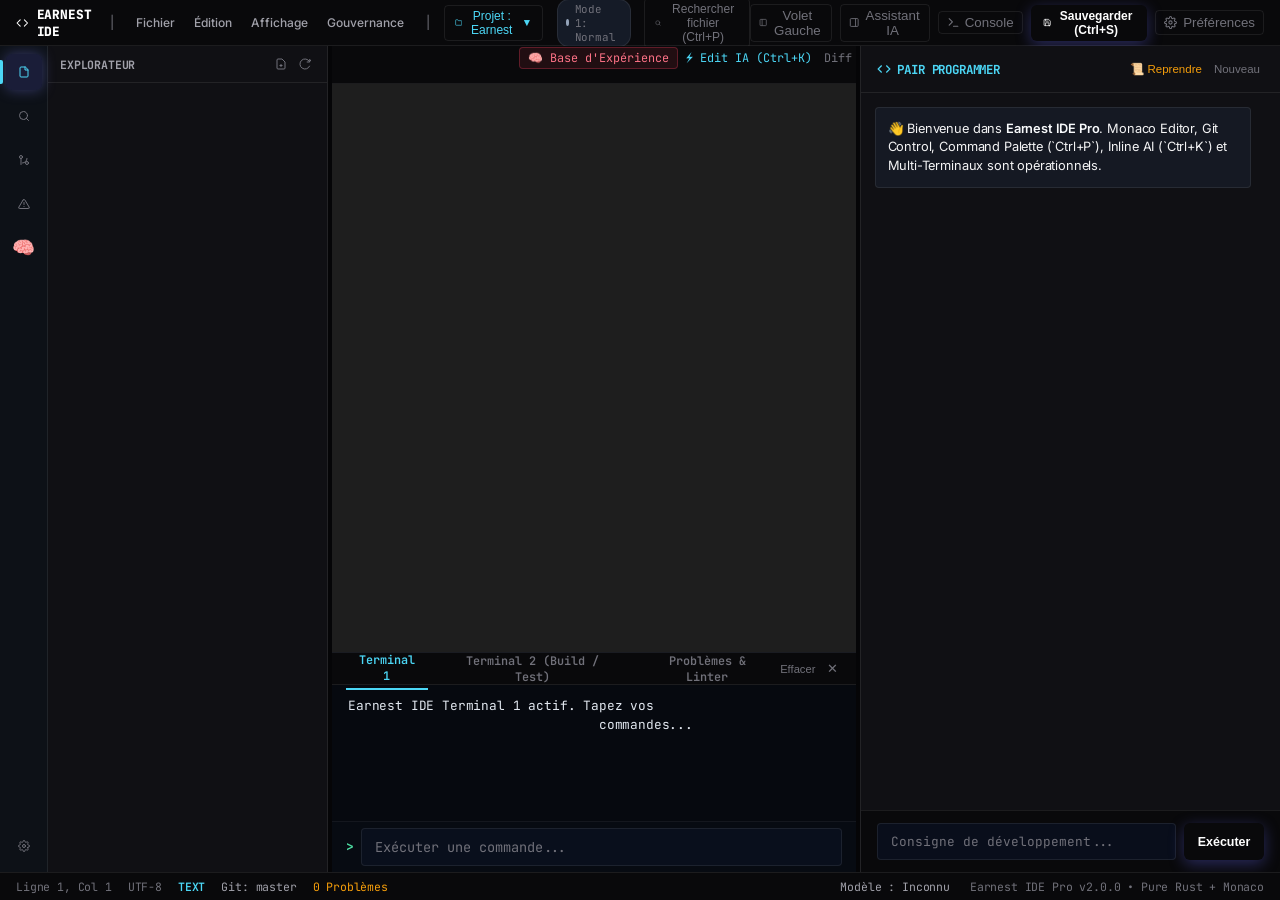
==== commit 02bf1d42: "fix(earnest-ide): multi-file write_code, shared cargo target, kb.exe path, live UI/logs & docs" ====
--- a/earnest-ide/ui/index.html
+++ b/earnest-ide/ui/index.html
@@ -13,9 +13,14 @@
     <link rel="stylesheet" href="css/variables.css">
     <link rel="stylesheet" href="css/layout.css">
     <link rel="stylesheet" href="css/components.css">
+    <link rel="stylesheet" href="js/vendor/monaco/vs/editor/editor.main.css">
     <script>
         (function () {
-            const isCustomScheme = window.location.protocol === 'tauri:' || window.location.protocol === 'file:' || window.location.hostname === 'tauri.localhost';
+            // Détection Tauri : custom schemes ou dev server intégré (ex: localhost:1430)
+            const isTauriDev = window.location.hostname === 'localhost' || window.location.hostname === '127.0.0.1';
+            const isTauriBuiltin = window.location.port !== '8090';
+            const isCustomScheme = window.location.protocol === 'tauri:' || window.location.protocol === 'file:' || window.location.hostname === 'tauri.localhost' || (isTauriDev && isTauriBuiltin);
+
             window.__EARNEST_IDE_API__ = isCustomScheme ? 'http://127.0.0.1:8090' : window.location.origin;
 
             const origFetch = window.fetch;
--- a/earnest-ide/ui/css/variables.css
+++ b/earnest-ide/ui/css/variables.css
@@ -1,30 +1,30 @@
 :root {
-    /* Palette Stitch Cyberpunk Contrôlé / Cockpit d'Ingénierie */
-    --surface-lowest: #060e20;
-    --surface-dim: #0b1326;
-    --surface-low: #131b2e;
-    --surface: #0b1326;
-    --surface-container: #171f33;
-    --surface-high: #222a3d;
-    --surface-highest: #2d3449;
-    --surface-bright: #31394d;
+    /* Palette Obsidian / Noir Pur Professionnel (adaptée depuis Stitch) */
+    --surface-lowest: #050507;
+    --surface-dim: #09090b;
+    --surface-low: #101014;
+    --surface: #09090b;
+    --surface-container: #141418;
+    --surface-high: #1c1c21;
+    --surface-highest: #25252b;
+    --surface-bright: #2e2e36;
 
-    --bg-base: #060e20;
-    --bg-surface: #0b1326;
-    --bg-surface-elevated: #171f33;
-    --bg-surface-glass: rgba(19, 27, 46, 0.85);
+    --bg-base: #050507;
+    --bg-surface: #09090b;
+    --bg-surface-elevated: #141418;
+    --bg-surface-glass: rgba(16, 16, 20, 0.88);
 
     /* Textes & Signaux */
-    --on-surface: #dae2fd;
-    --on-surface-variant: #c7c4d7;
-    --outline: #908fa0;
-    --outline-variant: #464554;
-    --border-subtle: rgba(70, 69, 84, 0.4);
+    --on-surface: #f4f4f5;
+    --on-surface-variant: #a1a1aa;
+    --outline: #71717a;
+    --outline-variant: #3f3f46;
+    --border-subtle: rgba(255, 255, 255, 0.08);
     --border-accent: rgba(128, 131, 255, 0.35);
 
-    --text-primary: #dae2fd;
-    --text-secondary: #c7c4d7;
-    --text-muted: #908fa0;
+    --text-primary: #f4f4f5;
+    --text-secondary: #a1a1aa;
+    --text-muted: #71717a;
 
     /* Accents Sémantiques */
     --primary: #c0c1ff;
--- a/earnest-ide/ui/css/components.css
+++ b/earnest-ide/ui/css/components.css
@@ -352,7 +352,7 @@
 
 /* Bulles de Chat Conversationnel */
 .chat-bubble {
-    max-width: 80%;
+    max-width: 96%;
     padding: 0.85rem 1.15rem;
     border-radius: var(--radius-md);
     line-height: 1.5;
@@ -685,3 +685,73 @@
     0%, 100% { opacity: 0.6; }
     50% { opacity: 1; }
 }
+
+/* Rendu Markdown dans le chat et les modales */
+.markdown-body {
+    font-size: 0.88rem;
+    line-height: 1.55;
+    color: var(--text-primary);
+}
+.markdown-body h1, .markdown-body h2, .markdown-body h3 {
+    margin: 0.6rem 0 0.35rem;
+    font-weight: 600;
+    color: var(--text-primary);
+}
+.markdown-body p {
+    margin: 0.35rem 0;
+}
+.markdown-body ul, .markdown-body ol {
+    margin: 0.35rem 0;
+    padding-left: 1.25rem;
+}
+.markdown-body code {
+    font-family: 'JetBrains Mono', monospace;
+    font-size: 0.82em;
+    background: rgba(255, 255, 255, 0.07);
+    padding: 0.12rem 0.35rem;
+    border-radius: 4px;
+    color: var(--accent-cyan);
+}
+.markdown-body pre {
+    background: #050507;
+    border: 1px solid var(--border-subtle);
+    border-radius: 6px;
+    padding: 0.65rem 0.85rem;
+    overflow-x: auto;
+    margin: 0.45rem 0;
+}
+.markdown-body pre code {
+    background: transparent;
+    padding: 0;
+    color: var(--text-primary);
+}
+
+/* Typographie & Polish Stitch (sur fond noir pur) */
+body {
+    font-family: 'Inter', -apple-system, BlinkMacSystemFont, 'Segoe UI', sans-serif;
+    -webkit-font-smoothing: antialiased;
+    -moz-osx-font-smoothing: grayscale;
+}
+code, pre, .terminal-output, .monaco-editor, #agent-prompt {
+    font-family: 'JetBrains Mono', 'Fira Code', Consolas, monospace;
+}
+
+/* Scrollbars discrètes dans le thème noir */
+* {
+    scrollbar-width: thin;
+    scrollbar-color: #27272a #09090b;
+}
+::-webkit-scrollbar {
+    width: 6px;
+    height: 6px;
+}
+::-webkit-scrollbar-track {
+    background: #09090b;
+}
+::-webkit-scrollbar-thumb {
+    background: #27272a;
+    border-radius: 3px;
+}
+::-webkit-scrollbar-thumb:hover {
+    background: #3f3f46;
+}
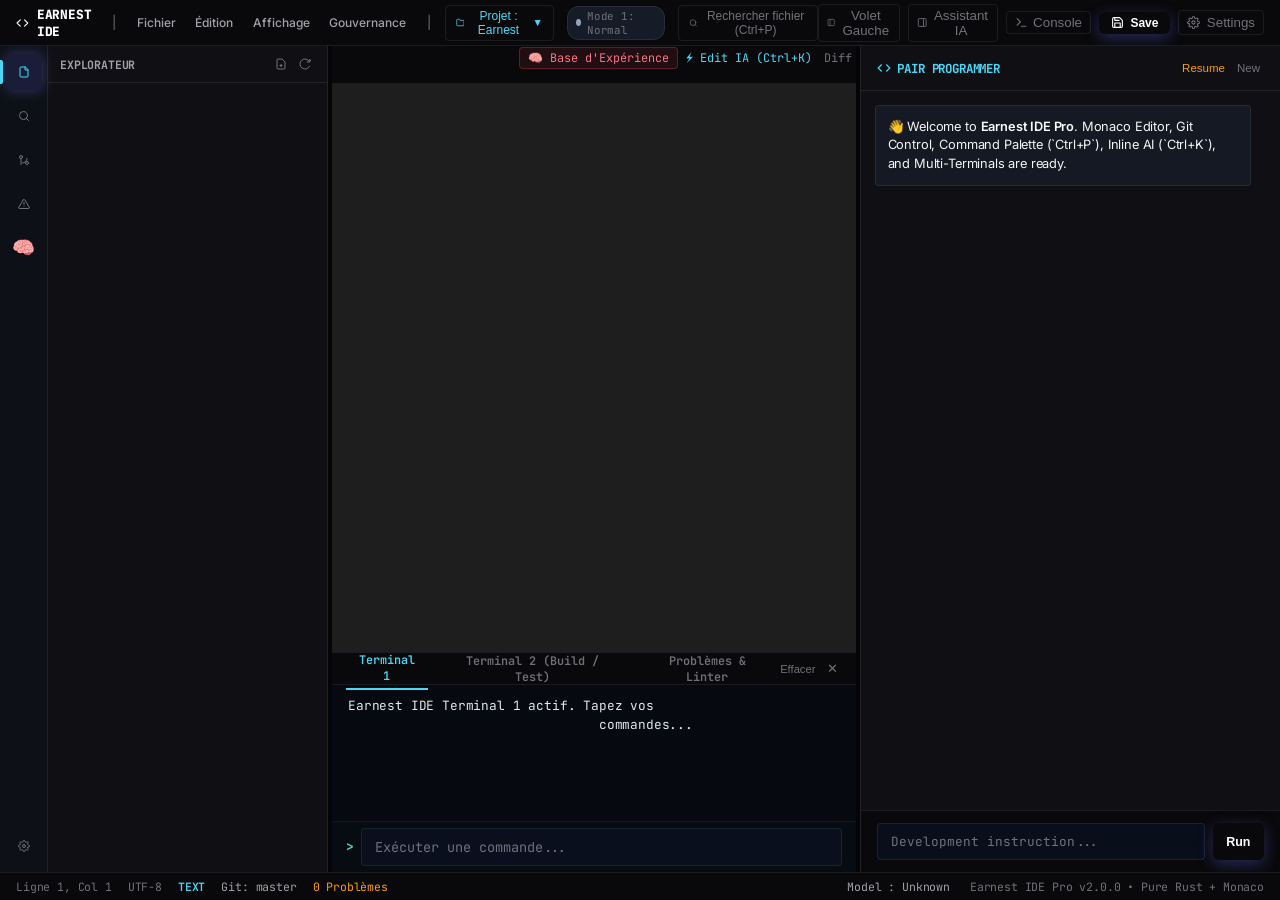
==== commit 3cdaac65: "feat(ide): restore latest chat history on project switch and wire data-i18n attributes" ====
--- a/earnest-ide/ui/index.html
+++ b/earnest-ide/ui/index.html
@@ -881,12 +881,12 @@
                         <polyline points="17 21 17 13 7 13 7 21"></polyline>
                         <polyline points="7 3 7 8 15 8"></polyline>
                     </svg>
-                    Sauvegarder (Ctrl+S)
+                    <span data-i18n="btn.save">Save (Ctrl+S)</span>
                 </button>
 
                 <button id="btn-open-settings" class="icon-btn"
                     style="border: 1px solid var(--border-subtle); padding: 4px 8px; border-radius: 4px; gap: 0.4rem;"
-                    title="Préférences de l'application">
+                    title="Preferences">
                     <svg width="13" height="13" viewBox="0 0 24 24" fill="none" stroke="currentColor" stroke-width="2"
                         stroke-linecap="round" stroke-linejoin="round">
                         <circle cx="12" cy="12" r="3"></circle>
@@ -894,7 +894,7 @@
                             d="M19.4 15a1.65 1.65 0 0 0 .33 1.82l.06.06a2 2 0 0 1 0 2.83 2 2 0 0 1-2.83 0l-.06-.06a1.65 1.65 0 0 0-1.82-.33 1.65 1.65 0 0 0-1 1.51V21a2 2 0 0 1-2 2 2 2 0 0 1-2-2v-.09A1.65 1.65 0 0 0 9 19.4a1.65 1.65 0 0 0-1.82.33l-.06.06a2 2 0 0 1-2.83 0 2 2 0 0 1 0-2.83l.06-.06a1.65 1.65 0 0 0 .33-1.82 1.65 1.65 0 0 0-1.51-1H3a2 2 0 0 1-2-2 2 2 0 0 1 2-2h.09A1.65 1.65 0 0 0 4.6 9a1.65 1.65 0 0 0-.33-1.82l-.06-.06a2 2 0 0 1 0-2.83 2 2 0 0 1 2.83 0l.06.06a1.65 1.65 0 0 0 1.82.33H9a1.65 1.65 0 0 0 1-1.51V3a2 2 0 0 1 2-2 2 2 0 0 1 2 2v.09a1.65 1.65 0 0 0 1 1.51 1.65 1.65 0 0 0 1.82-.33l.06-.06a2 2 0 0 1 2.83 0 2 2 0 0 1 0 2.83l-.06.06a1.65 1.65 0 0 0-.33 1.82V9a1.65 1.65 0 0 0 1.51 1H21a2 2 0 0 1 2 2 2 2 0 0 1-2 2h-.09a1.65 1.65 0 0 0-1.51 1z">
                         </path>
                     </svg>
-                    <span>Préférences</span>
+                    <span data-i18n="nav.settings">Preferences</span>
                 </button>
             </div>
         </header>
@@ -1144,6 +1144,14 @@
                                         </select>
                                     </div>
                                 </div>
+                                <div style="margin-top: 0.25rem;">
+                                    <label style="display: block; color: var(--text-secondary); margin-bottom: 0.25rem;">Language / Langue</label>
+                                    <select id="pref-ui-lang"
+                                        style="width: 100%; box-sizing: border-box; background: #0b0f19; border: 1px solid var(--border-subtle); color: #fff; padding: 5px; border-radius: 4px; font-family: var(--font-mono); font-size: 0.75rem;">
+                                        <option value="en">English</option>
+                                        <option value="fr">Français</option>
+                                    </select>
+                                </div>
                                 <button id="btn-save-preferences" class="btn-primary"
                                     style="padding: 0.45rem; font-size: 0.75rem; margin-top: 0.25rem;">
                                     Appliquer les réglages
@@ -1326,9 +1334,9 @@
                             PAIR PROGRAMMER
                         </div>
                         <div style="display: flex; gap: 4px;">
-                            <button class="icon-btn" id="btn-toggle-history" title="Historique des sessions"
-                                style="font-size: 0.72rem; color: var(--accent-amber);">📜 Reprendre</button>
-                            <button class="icon-btn" id="btn-clear-agent" style="font-size: 0.72rem;">Nouveau</button>
+                            <button class="icon-btn" id="btn-toggle-history" title="Session History"
+                                style="font-size: 0.72rem; color: var(--accent-amber);" data-i18n="btn.resume">📜 Resume</button>
+                            <button class="icon-btn" id="btn-clear-agent" style="font-size: 0.72rem;" data-i18n="btn.new">New</button>
                         </div>
                     </div>
 
@@ -1340,17 +1348,17 @@
                     <div class="agent-stream" id="agent-chat-stream">
                         <div class="chat-bubble assistant"
                             style="background: rgba(30, 41, 59, 0.4); border: 1px solid var(--border-subtle); padding: 0.75rem; border-radius: var(--radius-sm); font-size: 0.8rem; line-height: 1.45;">
-                            👋 Bienvenue dans <strong>Earnest IDE Pro</strong>. Monaco Editor, Git Control, Command
-                            Palette (`Ctrl+P`), Inline AI (`Ctrl+K`) et Multi-Terminaux sont opérationnels.
+                            👋 Welcome to <strong>Earnest IDE Pro</strong>. Monaco Editor, Git Control, Command
+                            Palette (`Ctrl+P`), Inline AI (`Ctrl+K`), and Multi-Terminals are ready.
                         </div>
                     </div>
 
                     <div class="agent-input-box">
                         <div style="display: flex; gap: 0.5rem;">
-                            <input type="text" id="agent-prompt" placeholder="Consigne de développement..."
+                            <input type="text" id="agent-prompt" data-i18n-placeholder="chat.placeholder" placeholder="Development instruction..."
                                 style="flex: 1; font-size: 0.8rem;" />
                             <button id="btn-agent-send" class="btn-primary"
-                                style="padding: 0.4rem 0.85rem; font-size: 0.78rem;">Exécuter</button>
+                                style="padding: 0.4rem 0.85rem; font-size: 0.78rem;" data-i18n="btn.run">Run</button>
                         </div>
                     </div>
                 </section>
@@ -1367,7 +1375,7 @@
                 <span id="status-problems-count" style="color: var(--accent-amber);">0 Problèmes</span>
             </div>
             <div style="display: flex; gap: 1.25rem; align-items: center;">
-                <span id="status-active-model" style="color: var(--text-secondary);">Modèle : Inconnu</span>
+                <span id="status-active-model" style="color: var(--text-secondary);" data-i18n="status.model_unknown">Model: Unknown</span>
                 <span>Earnest IDE Pro v2.0.0 • Pure Rust + Monaco</span>
             </div>
         </footer>
@@ -1488,6 +1496,7 @@
         </div>
     </div>
 
+    <script src="js/i18n.js"></script>
     <script type="module" src="js/app.js"></script>
 </body>
 
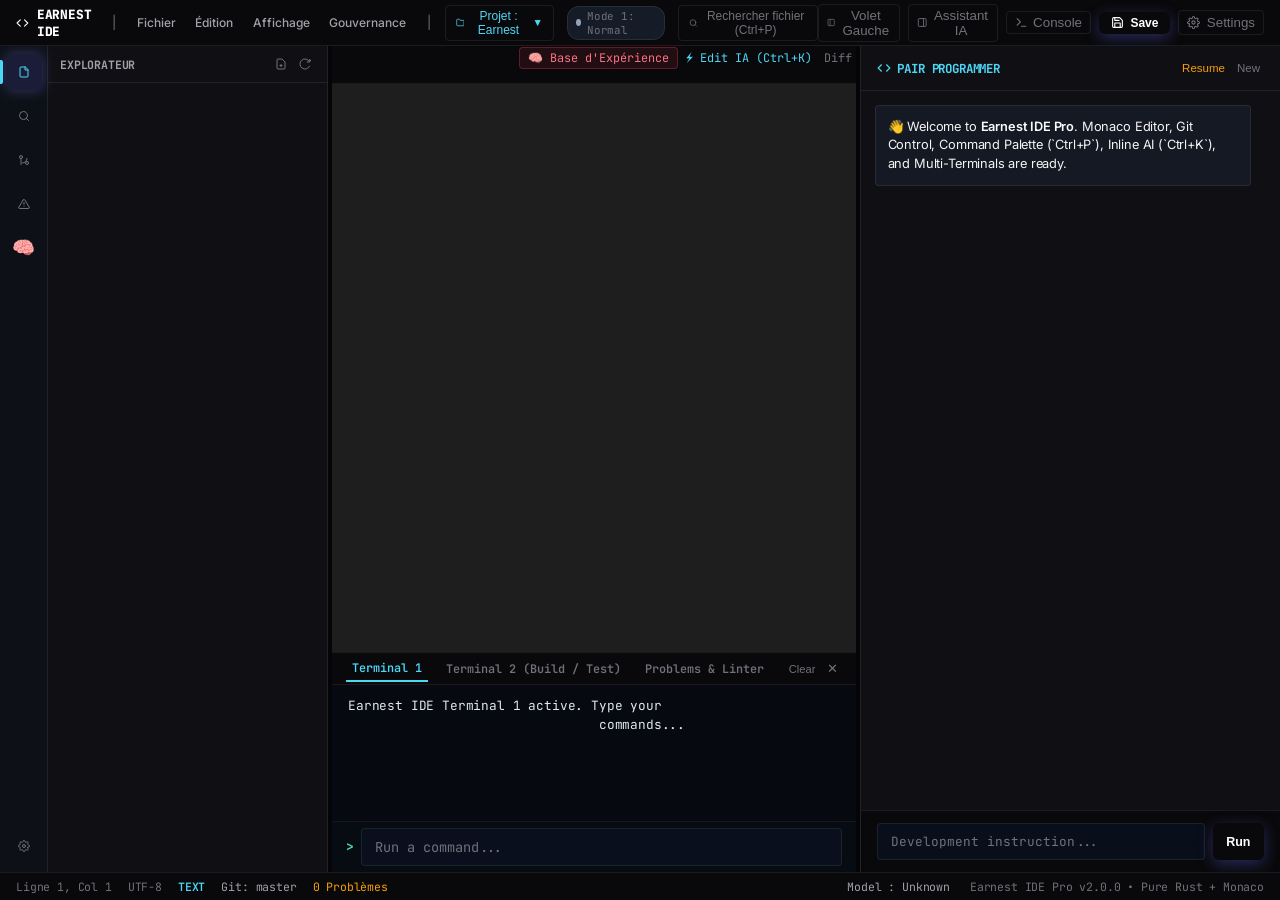
==== commit 82688ddd: "feat(ide): translate Preferences sidebar and Terminal panel to English" ====
--- a/earnest-ide/ui/index.html
+++ b/earnest-ide/ui/index.html
@@ -1031,50 +1031,46 @@
                         <!-- Rendu par KbView JS -->
                     </div>
 
-                    <!-- Vue E : Préférences & Paramètres Modèles -->
+                    <!-- View E: Preferences & Model Settings -->
                     <div class="sidebar-view" id="view-settings">
                         <div class="tree-header">
-                            <span>CONFIGURATION & MODÈLES IA</span>
+                            <span>AI CONFIGURATION &amp; MODELS</span>
                         </div>
                         <div class="sidebar-body"
                             style="padding: 0.85rem; display: flex; flex-direction: column; gap: 1rem; font-family: var(--font-mono); font-size: 0.76rem; overflow-y: auto;">
-                            <!-- Section Modèle Actif -->
+                            <!-- Active Model Section -->
                             <div
                                 style="background: rgba(15, 23, 42, 0.6); padding: 0.75rem; border-radius: 6px; border: 1px solid var(--border-subtle);">
                                 <label
-                                    style="display: block; color: var(--accent-cyan); margin-bottom: 0.4rem; font-weight: 700;">MODÈLE
-                                    PAR DÉFAUT (ACTIF)</label>
+                                    style="display: block; color: var(--accent-cyan); margin-bottom: 0.4rem; font-weight: 700;">DEFAULT MODEL (ACTIVE)</label>
                                 <select id="pref-default-model"
                                     style="width: 100%; box-sizing: border-box; background: #0b0f19; border: 1px solid var(--border-subtle); color: #fff; padding: 6px; border-radius: 4px; font-family: var(--font-mono); font-size: 0.75rem;"></select>
                             </div>
 
-                            <!-- Section Liste des Fournisseurs / Modèles -->
+                            <!-- Providers / Models List -->
                             <div
                                 style="background: rgba(15, 23, 42, 0.6); padding: 0.75rem; border-radius: 6px; border: 1px solid var(--border-subtle);">
                                 <div
                                     style="display: flex; justify-content: space-between; align-items: center; margin-bottom: 0.5rem;">
-                                    <label style="color: var(--text-primary); font-weight: 700;">FOURNISSEURS
-                                        CONFIGURÉS</label>
+                                    <label style="color: var(--text-primary); font-weight: 700;">CONFIGURED PROVIDERS</label>
                                     <button id="btn-toggle-add-model" class="icon-btn"
                                         style="border: 1px solid var(--accent-cyan); color: var(--accent-cyan); padding: 2px 6px; font-size: 0.7rem;">+
-                                        Nouveau</button>
+                                        New</button>
                                 </div>
                                 <div id="models-cards-list" style="display: flex; flex-direction: column; gap: 0.5rem;">
                                 </div>
 
-                                <!-- Formulaire Ajout / Édition d'un Fournisseur -->
+                                <!-- Add / Edit Provider Form -->
                                 <div id="model-form-pane"
                                     style="display: none; margin-top: 0.75rem; padding-top: 0.75rem; border-top: 1px dashed var(--border-subtle); flex-direction: column; gap: 0.45rem;">
                                     <input type="hidden" id="model-form-id" />
                                     <div>
-                                        <label style="color: var(--text-muted); font-size: 0.7rem;">Nom
-                                            convivial</label>
-                                        <input type="text" id="model-form-name" placeholder="ex: Mon Serveur Local"
+                                        <label style="color: var(--text-muted); font-size: 0.7rem;">Display Name</label>
+                                        <input type="text" id="model-form-name" placeholder="e.g. My Local Server"
                                             style="width: 100%; box-sizing: border-box; background: #0b0f19; border: 1px solid var(--border-subtle); color: #fff; padding: 4px 6px; font-size: 0.75rem; border-radius: 4px;" />
                                     </div>
                                     <div>
-                                        <label style="color: var(--text-muted); font-size: 0.7rem;">Type de
-                                            protocole</label>
+                                        <label style="color: var(--text-muted); font-size: 0.7rem;">Protocol Type</label>
                                         <select id="model-form-type"
                                             style="width: 100%; box-sizing: border-box; background: #0b0f19; border: 1px solid var(--border-subtle); color: #fff; padding: 4px 6px; font-size: 0.75rem; border-radius: 4px;">
                                             <option value="openai">OpenAI Compatible (LM Studio, vLLM, DeepSeek,
@@ -1083,54 +1079,47 @@
                                         </select>
                                     </div>
                                     <div>
-                                        <label style="color: var(--text-muted); font-size: 0.7rem;">URL Endpoint (Base
-                                            URL)</label>
+                                        <label style="color: var(--text-muted); font-size: 0.7rem;">Endpoint URL (Base URL)</label>
                                         <input type="text" id="model-form-url"
-                                            placeholder="http://127.0.0.1:1234 ou https://api.deepseek.com"
+                                            placeholder="http://127.0.0.1:1234 or https://api.deepseek.com"
                                             style="width: 100%; box-sizing: border-box; background: #0b0f19; border: 1px solid var(--border-subtle); color: #fff; padding: 4px 6px; font-size: 0.75rem; border-radius: 4px;" />
                                     </div>
                                     <div>
-                                        <label style="color: var(--text-muted); font-size: 0.7rem;">Identifiant
-                                            Modèle</label>
+                                        <label style="color: var(--text-muted); font-size: 0.7rem;">Model ID</label>
                                         <input type="text" id="model-form-model"
-                                            placeholder="ex: deepseek-chat, qwen2.5-coder:7b"
+                                            placeholder="e.g. deepseek-chat, qwen2.5-coder:7b"
                                             style="width: 100%; box-sizing: border-box; background: #0b0f19; border: 1px solid var(--border-subtle); color: #fff; padding: 4px 6px; font-size: 0.75rem; border-radius: 4px;" />
                                     </div>
                                     <div>
-                                        <label style="color: var(--text-muted); font-size: 0.7rem;">Clé API (Token /
-                                            Secret)</label>
+                                        <label style="color: var(--text-muted); font-size: 0.7rem;">API Key (Token / Secret)</label>
                                         <input type="password" id="model-form-key"
-                                            placeholder="Optionnel (laisser vide si local)"
+                                            placeholder="Optional (leave empty if local)"
                                             style="width: 100%; box-sizing: border-box; background: #0b0f19; border: 1px solid var(--border-subtle); color: #fff; padding: 4px 6px; font-size: 0.75rem; border-radius: 4px;" />
                                     </div>
                                     <div style="display: flex; gap: 0.5rem; margin-top: 0.4rem;">
                                         <button id="btn-save-model-item" class="btn-primary"
-                                            style="flex: 1; padding: 4px; font-size: 0.72rem;">Sauvegarder
-                                            Modèle</button>
+                                            style="flex: 1; padding: 4px; font-size: 0.72rem;">Save Model</button>
                                         <button id="btn-cancel-model-item" class="icon-btn"
-                                            style="border: 1px solid var(--border-subtle); padding: 4px 8px; font-size: 0.72rem;">Annuler</button>
+                                            style="border: 1px solid var(--border-subtle); padding: 4px 8px; font-size: 0.72rem;">Cancel</button>
                                     </div>
                                 </div>
                             </div>
 
-                            <!-- Section Interpréteur & Éditeur -->
+                            <!-- Runtime & Editor Section -->
                             <div
                                 style="background: rgba(15, 23, 42, 0.6); padding: 0.75rem; border-radius: 6px; border: 1px solid var(--border-subtle); display: flex; flex-direction: column; gap: 0.6rem;">
-                                <label style="color: var(--text-primary); font-weight: 700;">ENVIRONNEMENT
-                                    D'EXÉCUTION</label>
+                                <label style="color: var(--text-primary); font-weight: 700;">RUNTIME ENVIRONMENT</label>
                                 <div>
                                     <label
-                                        style="display: block; color: var(--text-secondary); margin-bottom: 0.25rem;">Interpréteur
-                                        Python</label>
+                                        style="display: block; color: var(--text-secondary); margin-bottom: 0.25rem;">Python Interpreter</label>
                                     <input type="text" id="pref-python-path"
-                                        placeholder="ex: python, D:\anaconda\python.exe"
+                                        placeholder="e.g. python, D:\anaconda\python.exe"
                                         style="width: 100%; box-sizing: border-box; background: #0b0f19; border: 1px solid var(--border-subtle); color: #fff; padding: 5px; border-radius: 4px; font-family: var(--font-mono); font-size: 0.75rem;" />
                                 </div>
                                 <div style="display: grid; grid-template-columns: 1fr 1fr; gap: 0.5rem;">
                                     <div>
                                         <label
-                                            style="display: block; color: var(--text-secondary); margin-bottom: 0.25rem;">Police
-                                            Monaco</label>
+                                            style="display: block; color: var(--text-secondary); margin-bottom: 0.25rem;">Monaco Font</label>
                                         <input type="number" id="pref-editor-fontsize" value="13" min="10" max="28"
                                             style="width: 100%; box-sizing: border-box; background: #0b0f19; border: 1px solid var(--border-subtle); color: #fff; padding: 5px; border-radius: 4px; font-family: var(--font-mono); font-size: 0.75rem;" />
                                     </div>
@@ -1139,8 +1128,8 @@
                                             style="display: block; color: var(--text-secondary); margin-bottom: 0.25rem;">Indentation</label>
                                         <select id="pref-editor-tabsize"
                                             style="width: 100%; box-sizing: border-box; background: #0b0f19; border: 1px solid var(--border-subtle); color: #fff; padding: 5px; border-radius: 4px; font-family: var(--font-mono); font-size: 0.75rem;">
-                                            <option value="4">4 espaces</option>
-                                            <option value="2">2 espaces</option>
+                                            <option value="4">4 spaces</option>
+                                            <option value="2">2 spaces</option>
                                         </select>
                                     </div>
                                 </div>
@@ -1154,10 +1143,10 @@
                                 </div>
                                 <button id="btn-save-preferences" class="btn-primary"
                                     style="padding: 0.45rem; font-size: 0.75rem; margin-top: 0.25rem;">
-                                    Appliquer les réglages
+                                    Apply Settings
                                 </button>
                                 <span id="pref-status-msg"
-                                    style="color: var(--accent-emerald); font-size: 0.7rem; text-align: center; display: none;">Préférences
+                                    style="color: var(--accent-emerald); font-size: 0.7rem; text-align: center; display: none;">Preferences
                                     enregistrées ✓</span>
                             </div>
                         </div>
@@ -1277,35 +1266,35 @@
                             <div class="bottom-panel-tabs">
                                 <button class="bottom-tab-btn active" id="btn-tab-term-1">Terminal 1</button>
                                 <button class="bottom-tab-btn" id="btn-tab-term-2">Terminal 2 (Build / Test)</button>
-                                <button class="bottom-tab-btn" id="btn-tab-problems">Problèmes & Linter</button>
+                                <button class="bottom-tab-btn" id="btn-tab-problems">Problems &amp; Linter</button>
                             </div>
                             <div style="display: flex; gap: 4px;">
                                 <button class="icon-btn" id="btn-clear-terminal"
-                                    style="font-size: 0.7rem;">Effacer</button>
+                                    style="font-size: 0.7rem;">Clear</button>
                                 <button class="icon-btn" id="btn-close-bottom">✕</button>
                             </div>
                         </div>
 
-                        <!-- Onglet Terminal 1 -->
+                        <!-- Terminal 1 Tab -->
                         <div class="bottom-content-pane active" id="pane-term-1">
-                            <div class="terminal-output" id="terminal-output-1">Earnest IDE Terminal 1 actif. Tapez vos
-                                commandes...
+                            <div class="terminal-output" id="terminal-output-1">Earnest IDE Terminal 1 active. Type your
+                                commands...
                             </div>
                             <div class="terminal-input-bar">
                                 <span class="terminal-prompt-sym">&gt;</span>
-                                <input type="text" id="terminal-input-1" placeholder="Exécuter une commande..."
+                                <input type="text" id="terminal-input-1" placeholder="Run a command..."
                                     spellcheck="false" autocomplete="off" />
                             </div>
                         </div>
 
-                        <!-- Onglet Terminal 2 -->
+                        <!-- Terminal 2 Tab -->
                         <div class="bottom-content-pane" id="pane-term-2">
                             <div class="terminal-output" id="terminal-output-2">Earnest IDE Terminal 2 (Second worker
-                                shell) actif.
+                                shell) active.
                             </div>
                             <div class="terminal-input-bar">
                                 <span class="terminal-prompt-sym">&gt;</span>
-                                <input type="text" id="terminal-input-2" placeholder="Exécuter dans le worker..."
+                                <input type="text" id="terminal-input-2" placeholder="Run in worker..."
                                     spellcheck="false" autocomplete="off" />
                             </div>
                         </div>
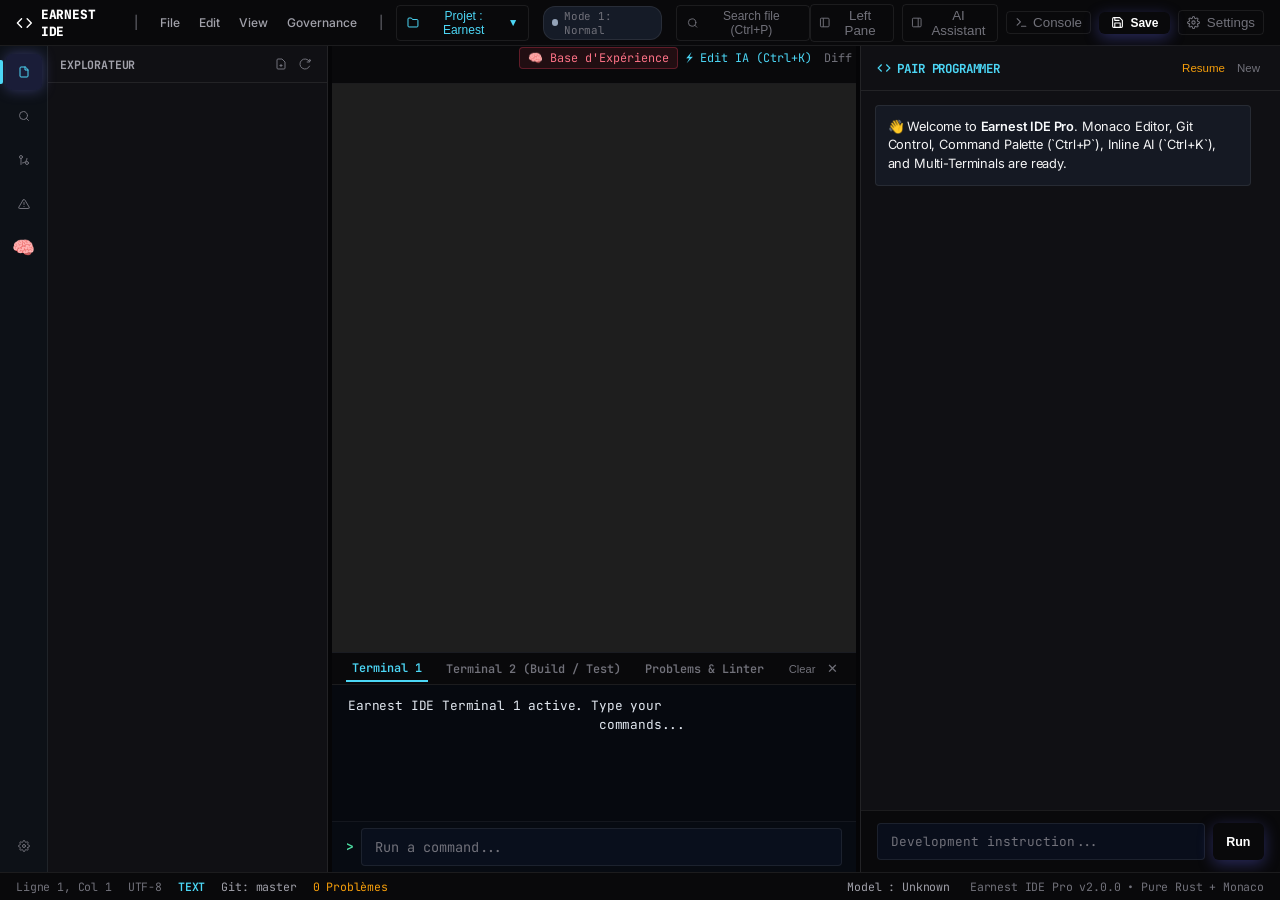
==== commit 07650aad: "feat(ide): translate topbar menus and buttons to English" ====
--- a/earnest-ide/ui/index.html
+++ b/earnest-ide/ui/index.html
@@ -711,7 +711,7 @@
                 <div class="menu-bar" style="display: flex; align-items: center; gap: 0.2rem;">
                     <!-- Menu Fichier -->
                     <div class="menu-dropdown">
-                        <button class="menu-bar-btn" id="menu-btn-file">Fichier</button>
+                        <button class="menu-bar-btn" id="menu-btn-file">File</button>
                         <div class="menu-dropdown-content" id="menu-dropdown-file">
                             <div class="menu-item" id="m-file-new">
                                 <span>Nouveau Fichier</span>
@@ -740,7 +740,7 @@
 
                     <!-- Menu Édition -->
                     <div class="menu-dropdown">
-                        <button class="menu-bar-btn" id="menu-btn-edit">Édition</button>
+                        <button class="menu-bar-btn" id="menu-btn-edit">Edit</button>
                         <div class="menu-dropdown-content" id="menu-dropdown-edit">
                             <div class="menu-item" id="m-edit-ai">
                                 <span>Inline AI Edit...</span>
@@ -760,7 +760,7 @@
 
                     <!-- Menu Affichage -->
                     <div class="menu-dropdown">
-                        <button class="menu-bar-btn" id="menu-btn-view">Affichage</button>
+                        <button class="menu-bar-btn" id="menu-btn-view">View</button>
                         <div class="menu-dropdown-content" id="menu-dropdown-view">
                             <div class="menu-item" id="m-view-explorer">
                                 <span>Explorateur de Fichiers</span>
@@ -788,7 +788,7 @@
 
                     <!-- Menu Gouvernance -->
                     <div class="menu-dropdown">
-                        <button class="menu-bar-btn" id="menu-btn-gov">Gouvernance</button>
+                        <button class="menu-bar-btn" id="menu-btn-gov">Governance</button>
                         <div class="menu-dropdown-content" id="menu-dropdown-gov">
                             <div class="menu-item" id="m-gov-cockpit">
                                 <span>Inspecter Mode & Politiques</span>
@@ -836,7 +836,7 @@
                         <circle cx="11" cy="11" r="8"></circle>
                         <line x1="21" y1="21" x2="16.65" y2="16.65"></line>
                     </svg>
-                    <span>Rechercher fichier (Ctrl+P)</span>
+                    <span>Search file (Ctrl+P)</span>
                 </button>
             </div>
 
@@ -849,7 +849,7 @@
                         <rect x="3" y="3" width="18" height="18" rx="2" ry="2"></rect>
                         <line x1="9" y1="3" x2="9" y2="21"></line>
                     </svg>
-                    <span>Volet Gauche</span>
+                    <span>Left Pane</span>
                 </button>
 
                 <button id="btn-toggle-agent" class="icon-btn"
@@ -859,7 +859,7 @@
                         <rect x="3" y="3" width="18" height="18" rx="2" ry="2"></rect>
                         <line x1="15" y1="3" x2="15" y2="21"></line>
                     </svg>
-                    <span>Assistant IA</span>
+                    <span>AI Assistant</span>
                 </button>
 
                 <button id="btn-toggle-bottom" class="icon-btn"
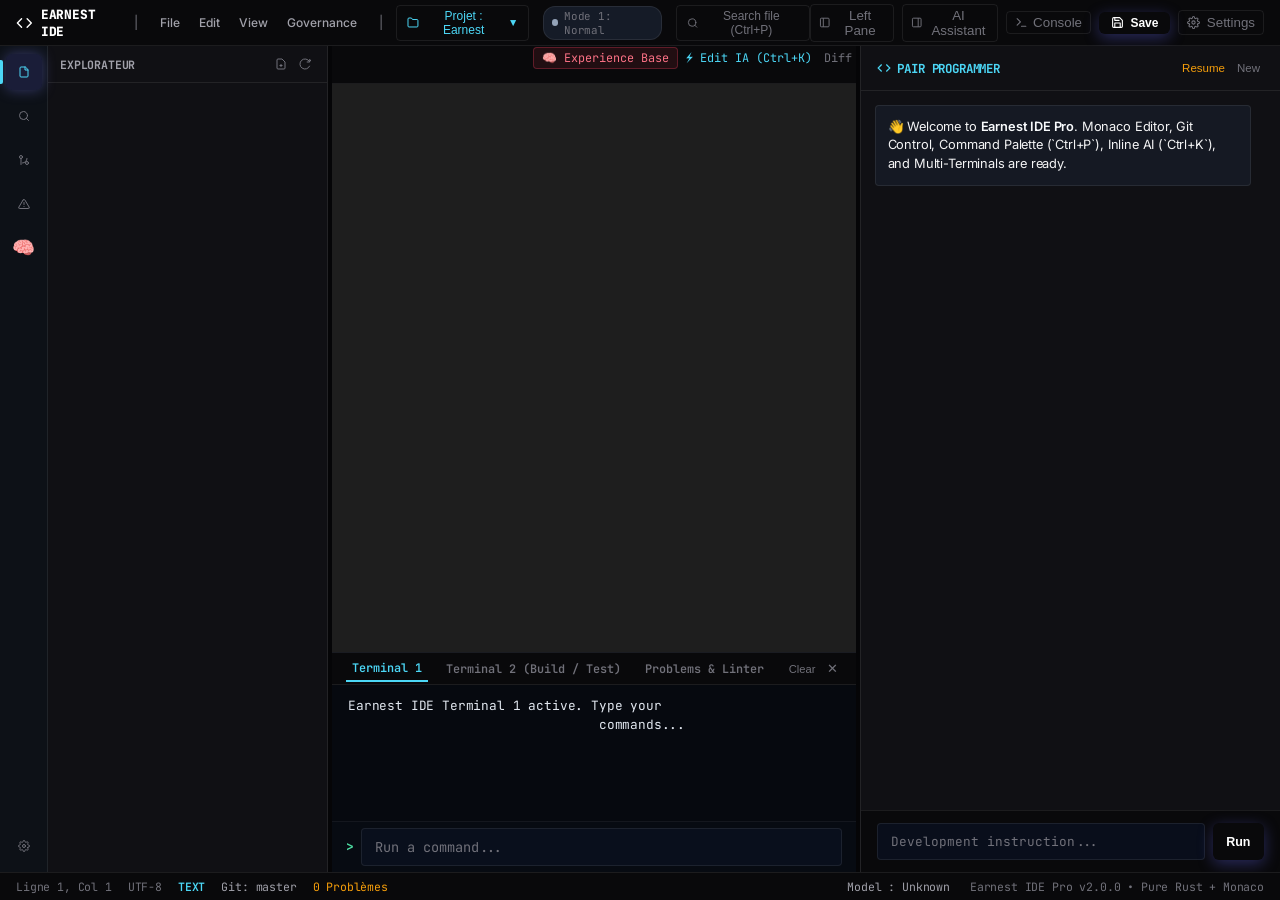
==== commit 546158a1: "feat(ide): translate Experience Base button and menu items to English" ====
--- a/earnest-ide/ui/index.html
+++ b/earnest-ide/ui/index.html
@@ -776,7 +776,7 @@
                             </div>
                             <div class="menu-separator"></div>
                             <div class="menu-item" id="m-view-kb-full">
-                                <span>Base d'Expérience (Plein Écran)</span>
+                                <span>Experience Base (Fullscreen)</span>
                                 <span class="menu-item-shortcut"></span>
                             </div>
                             <div class="menu-item" id="m-view-diagnostics">
@@ -795,7 +795,7 @@
                                 <span class="menu-item-shortcut"></span>
                             </div>
                             <div class="menu-item" id="m-gov-kb">
-                                <span>Base d'Expérience & Vérités</span>
+                                <span>Experience Base &amp; Truths</span>
                                 <span class="menu-item-shortcut"></span>
                             </div>
                             <div class="menu-separator"></div>
@@ -1161,9 +1161,9 @@
                         <div class="editor-top-controls">
                             <div class="editor-tabs" id="editor-tabs"></div>
                             <div class="editor-mode-toggle">
-                                <button class="icon-btn" id="btn-open-kb-tab" title="Ouvrir la Base d'Expérience (BCPE)"
+                                <button class="icon-btn" id="btn-open-kb-tab" title="Open Experience Base (BCPE)"
                                     style="font-size: 0.74rem; font-family: var(--font-mono); color: #fb7185; gap: 4px; border: 1px solid rgba(244, 63, 94, 0.3); padding: 2px 8px; border-radius: 4px; background: rgba(244, 63, 94, 0.1);">
-                                    <span>🧠 Base d'Expérience</span>
+                                    <span>🧠 Experience Base</span>
                                 </button>
                                 <button class="icon-btn" id="btn-trigger-inline-ai" title="Inline AI Edit (Ctrl+K)"
                                     style="font-size: 0.74rem; font-family: var(--font-mono); color: var(--accent-cyan); gap: 4px;">
